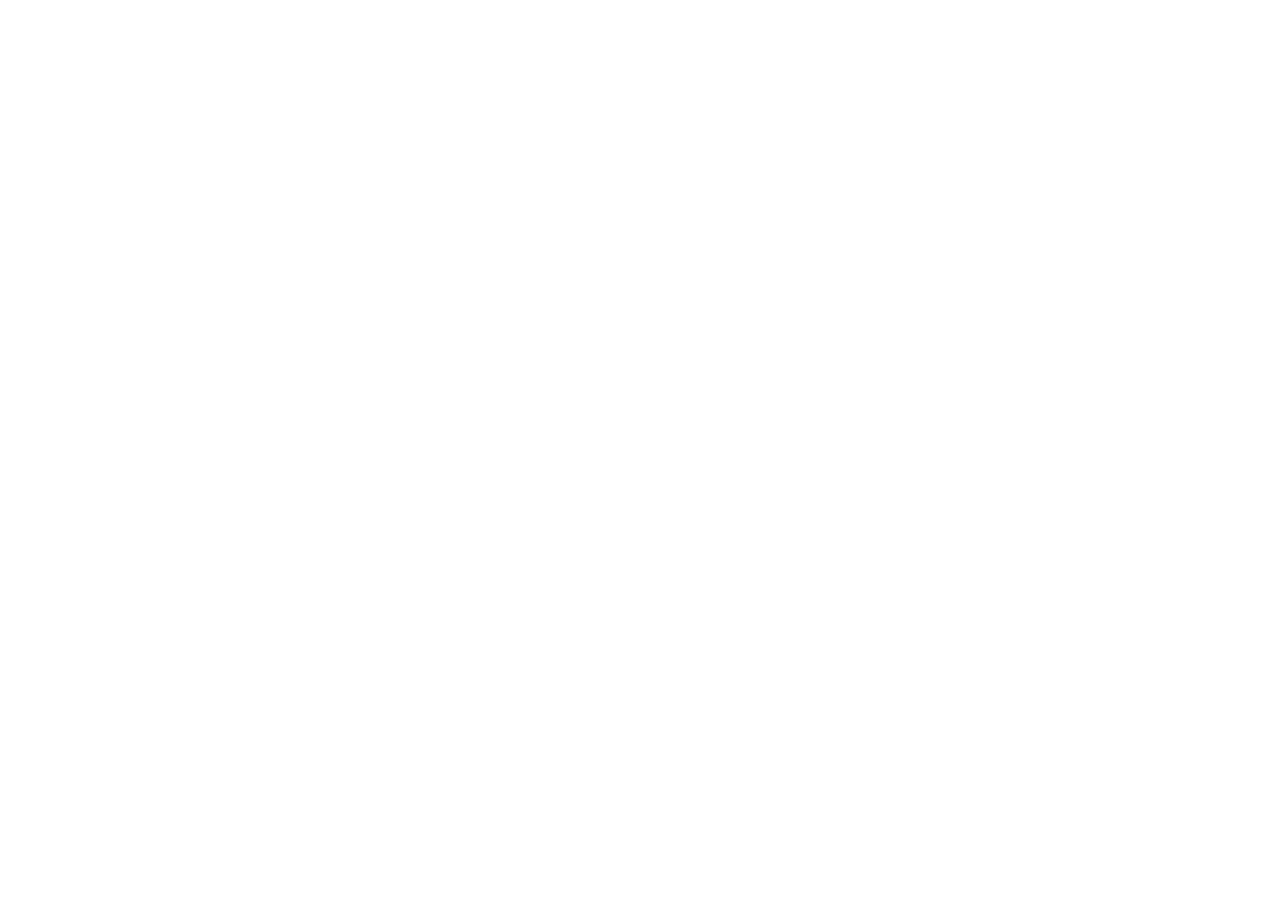
==== index.html @ 04b15d3a "Create index.html" ====
<!DOCTYPE html>
<html lang="en">

<head>
    <meta charset="utf-8">
    <title>Aayush Bhatt</title>
    <meta content="width=device-width, initial-scale=1.0" name="viewport">
    <meta content="Free HTML Templates" name="keywords">
    <meta content="Free HTML Templates" name="description">

    <!-- Favicon -->
    <link href="img/favicon.ico" rel="icon">

    <!-- Google Web Fonts -->
    <link rel="preconnect" href="https://fonts.gstatic.com">
    <link href="https://fonts.googleapis.com/css2?family=Roboto:wght@300;400;500;700;900&display=swap" rel="stylesheet"> 

    <!-- Font Awesome -->
    <link href="https://cdnjs.cloudflare.com/ajax/libs/font-awesome/5.10.0/css/all.min.css" rel="stylesheet">

    <link rel="stylesheet" href="https://cdn.jsdelivr.net/npm/bootstrap@4.6.0/dist/css/bootstrap.min.css" integrity="sha384-B0vP5xmATw1+K9KRQjQERJvTumQW0nPEzvF6L/Z6nronJ3oUOFUFpCjEUQouq2+l" crossorigin="anonymous">
    <!-- Libraries Stylesheet -->
    <link href="lib/owlcarousel/assets/owl.carousel.min.css" rel="stylesheet">
    <link href="lib/lightbox/css/lightbox.min.css" rel="stylesheet">

    <!-- Customized Bootstrap Stylesheet -->
    <link href="css/style.css" rel="stylesheet">
</head>
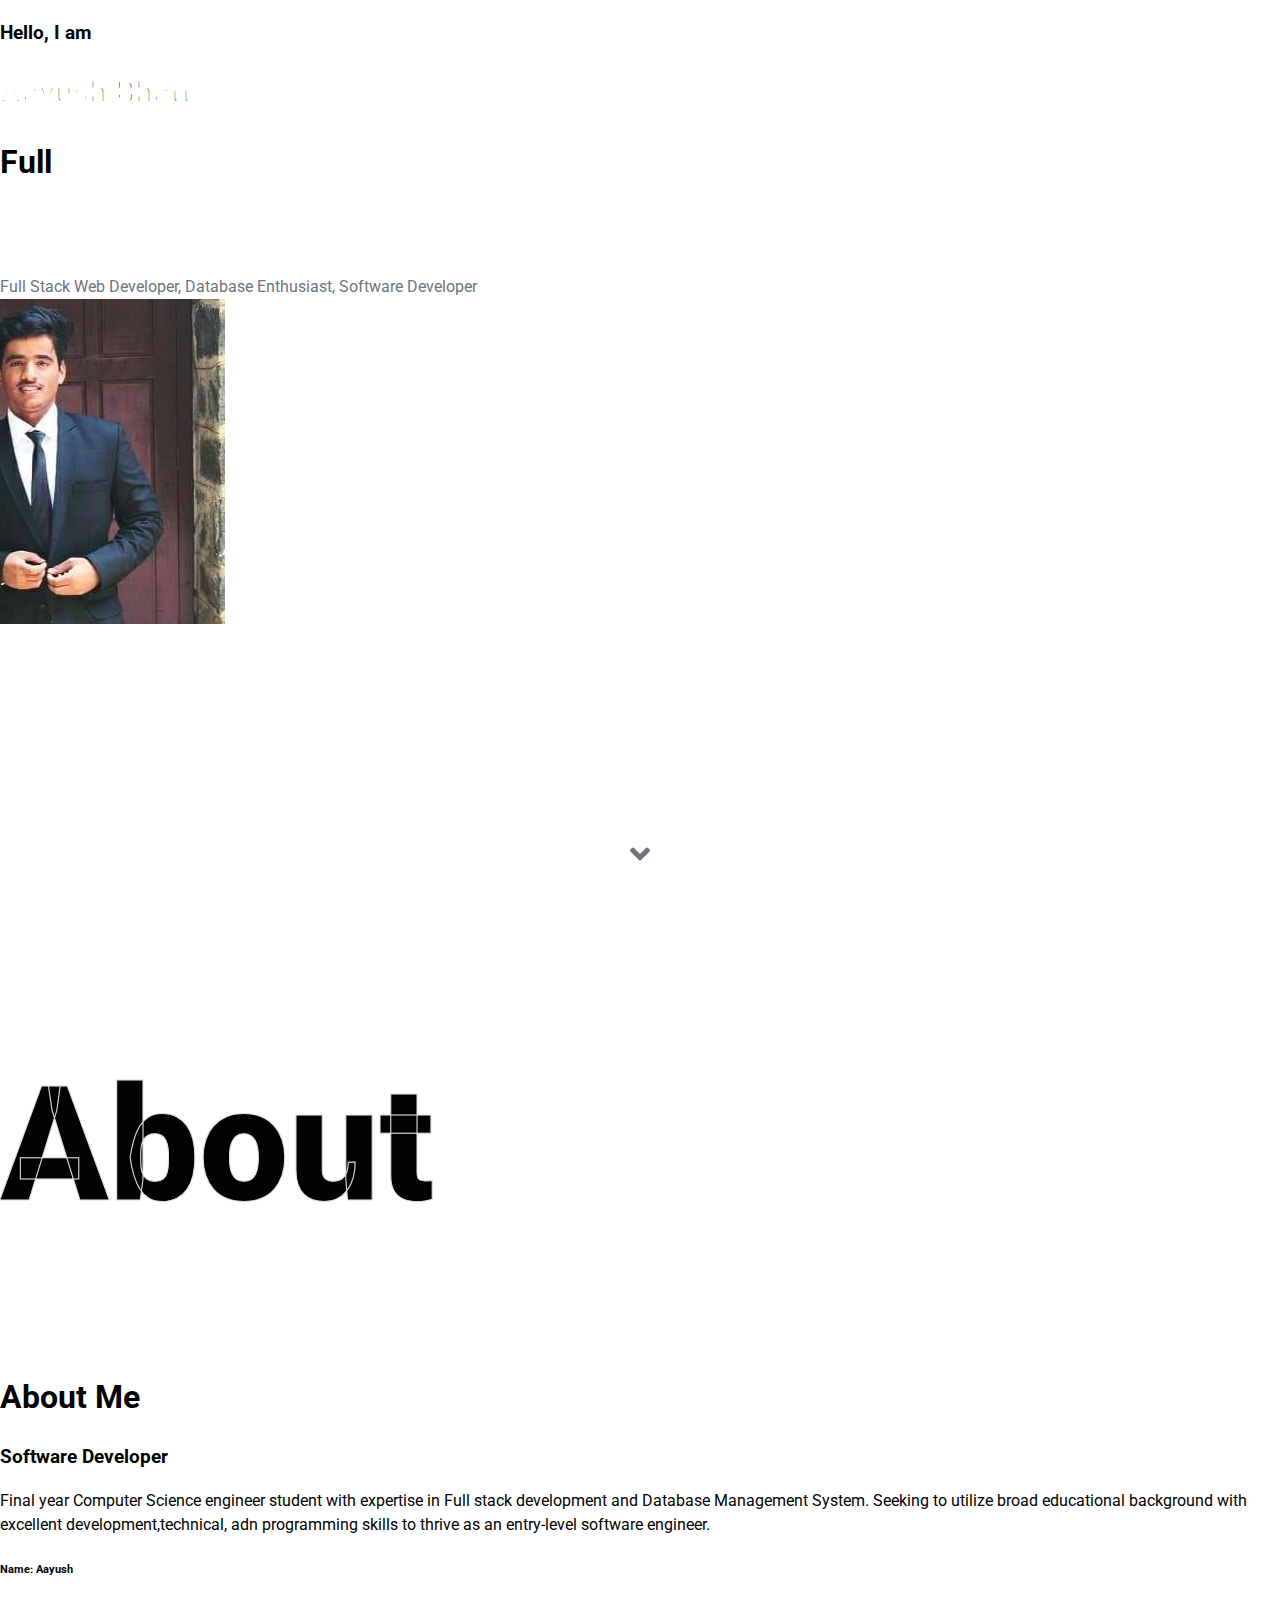
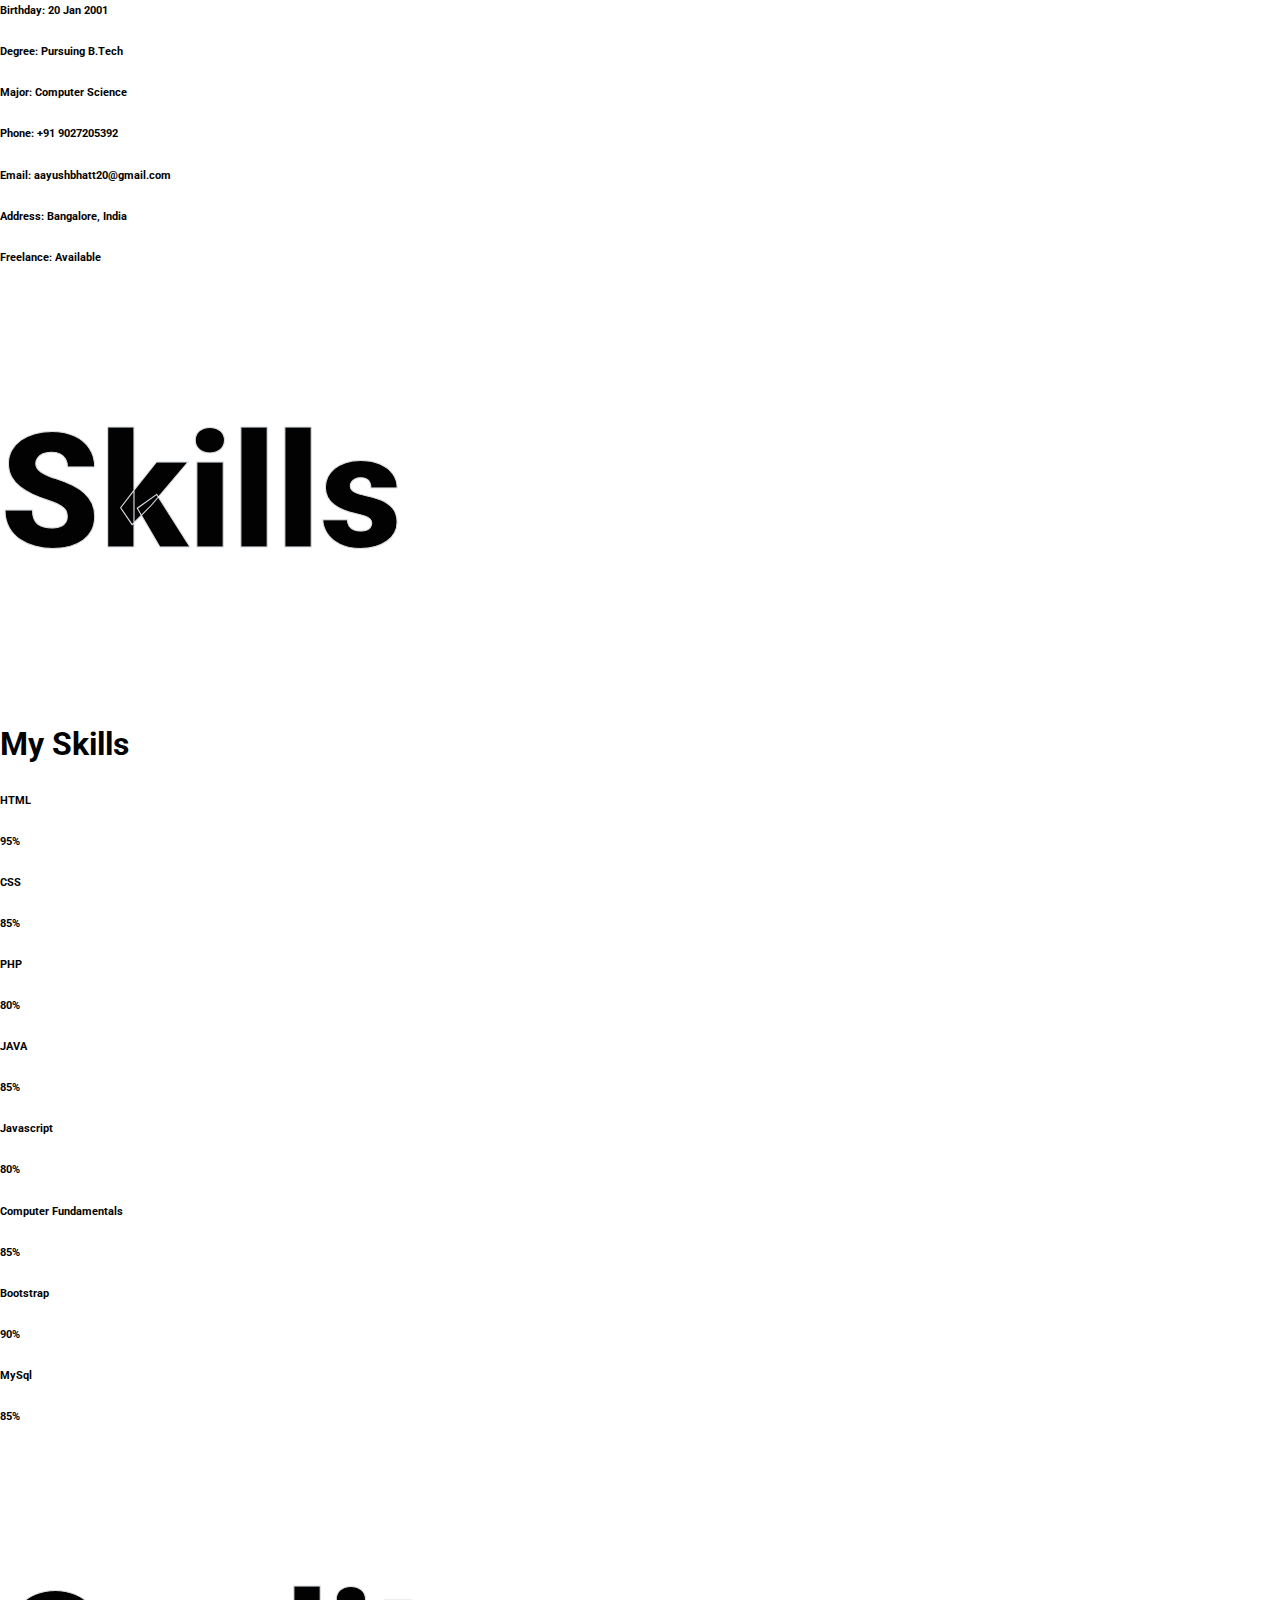
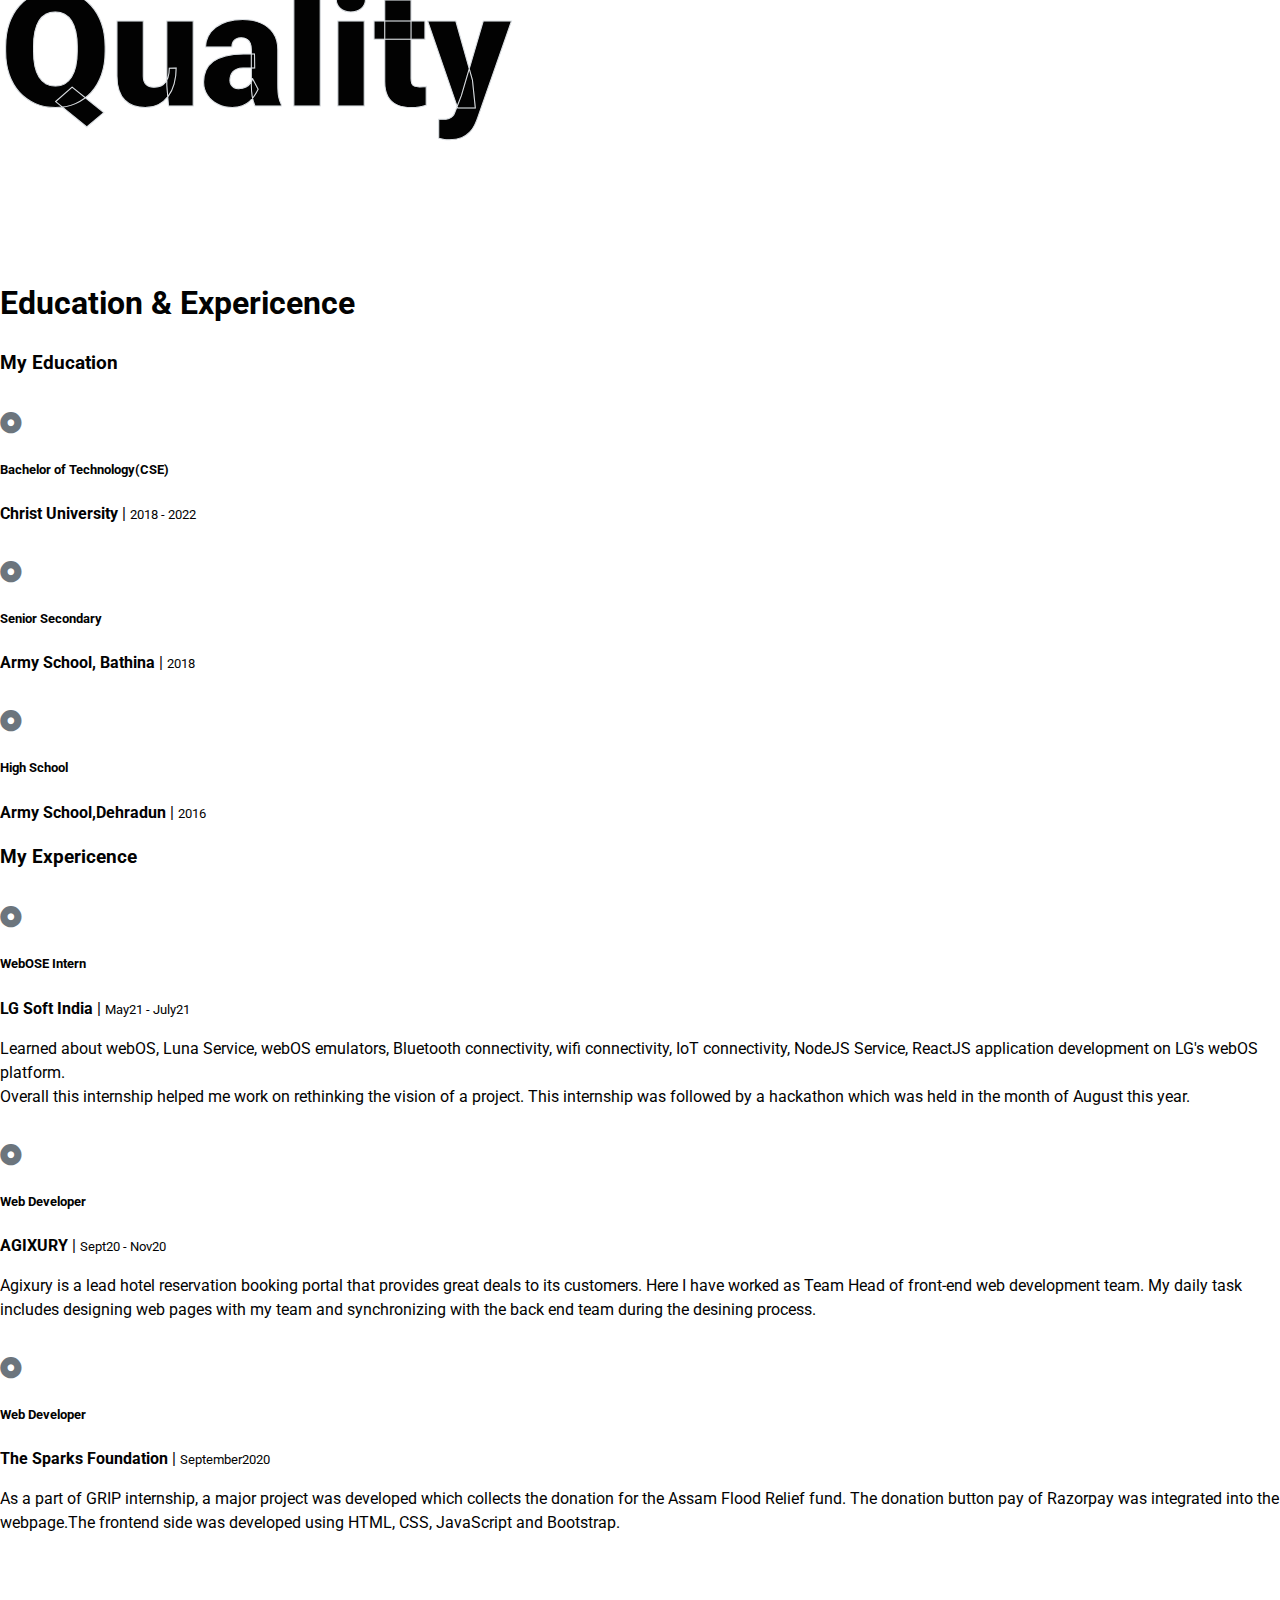
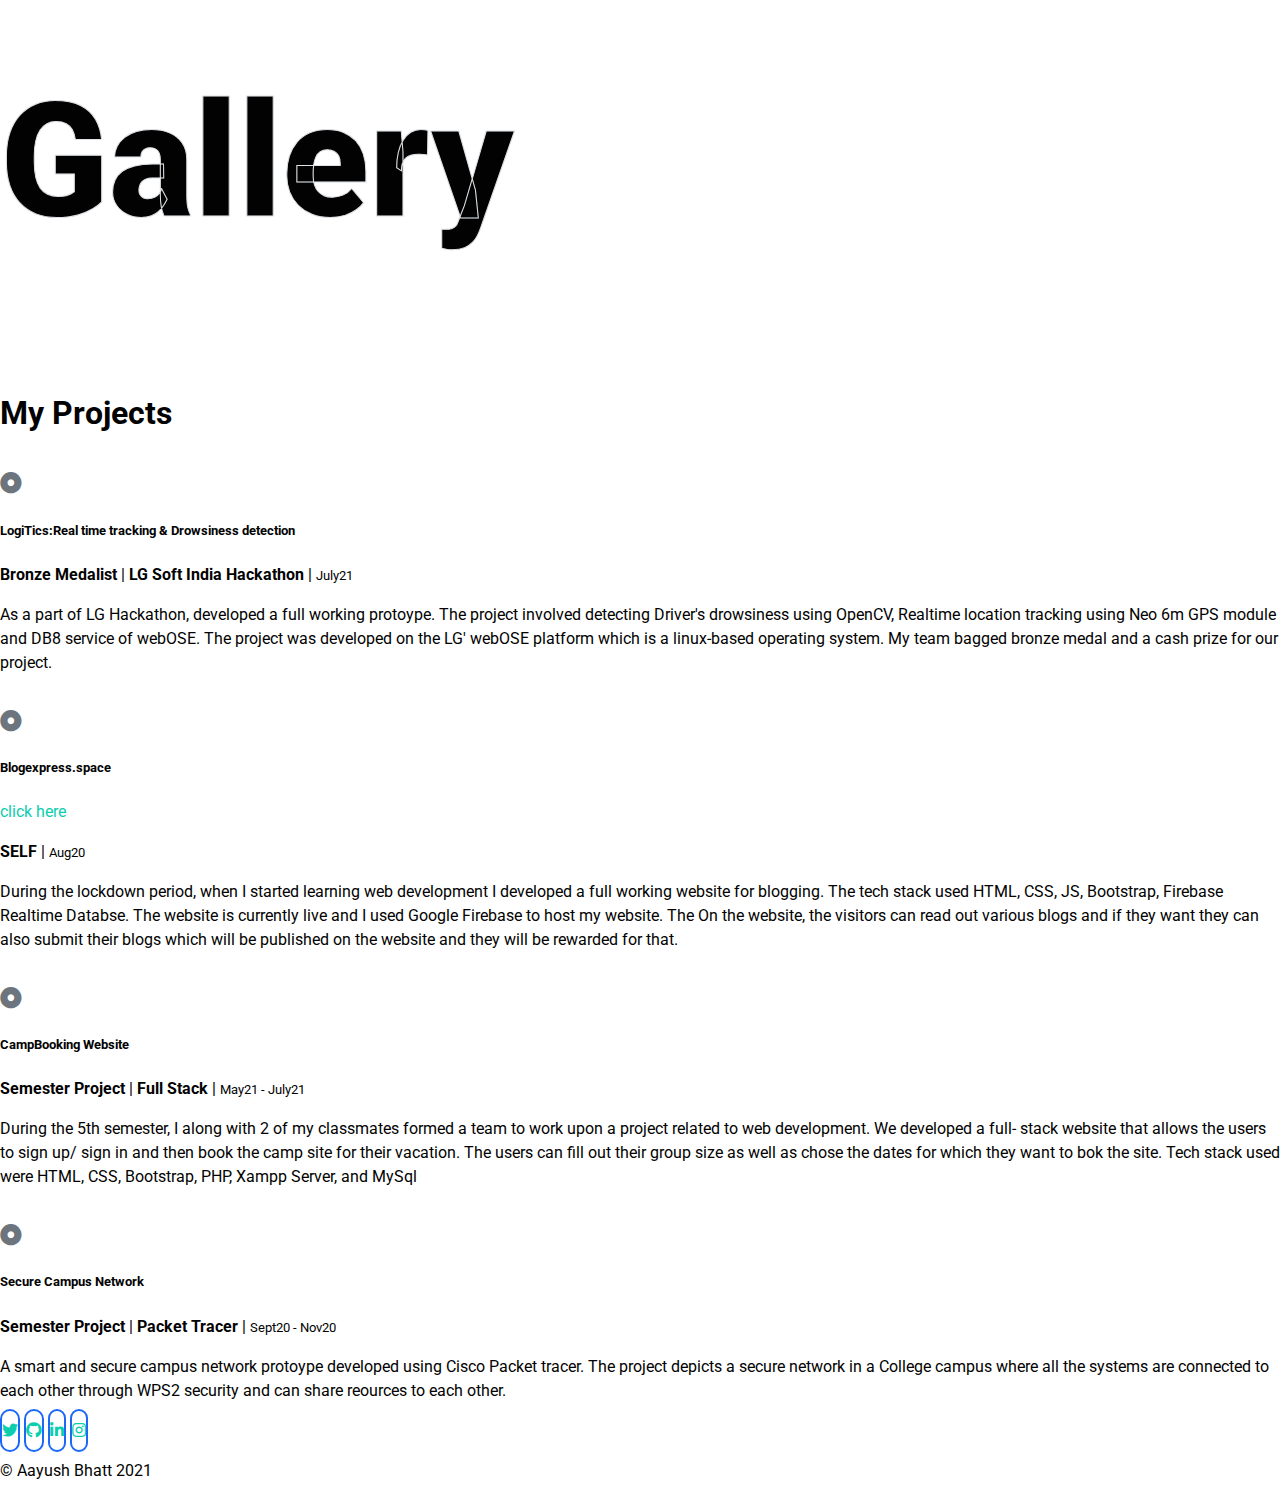
==== commit ce7b78d4: "Update index.html" ====
--- a/index.html
+++ b/index.html
@@ -26,3 +26,336 @@
     <!-- Customized Bootstrap Stylesheet -->
     <link href="css/style.css" rel="stylesheet">
 </head>
+
+<body data-spy="scroll" data-target=".navbar" data-offset="51">
+    <!-- Navbar Start -->
+    <nav class="navbar fixed-top shadow-sm navbar-expand-lg bg-light navbar-light py-3 py-lg-0 px-lg-5">
+        <a href="index.html" class="navbar-brand ml-lg-3">
+            <h1 class="m-0 display-5"><span class="text-primary">Aayush</span>Bhatt</h1>
+        </a>
+        <button type="button" class="navbar-toggler" data-toggle="collapse" data-target="#navbarCollapse">
+            <span class="navbar-toggler-icon"></span>
+        </button>
+        <div class="collapse navbar-collapse px-lg-3" id="navbarCollapse">
+            <div class="navbar-nav m-auto py-0">
+                <a href="#home" class="nav-item nav-link active">Home</a>
+                <a href="#about" class="nav-item nav-link">About</a>
+                <a href="#qualification" class="nav-item nav-link">Quality</a>
+                <a href="#skill" class="nav-item nav-link">Skill</a>
+                <a href="#portfolio" class="nav-item nav-link">Portfolio</a>
+               
+            </div>
+            <a href="mailto:aayushbhatt20@gmail.com" class="btn btn-menu d-none d-lg-block" style="background-color:#457efa; color: #ffffff;">Hire Me</a>
+        </div>
+    </nav>
+    <!-- Navbar End --> 
+
+    <!-- Header Start -->
+    <div class="container-fluid bg-primary d-flex align-items-center mb-5 py-5" id="home" style="min-height: 100vh;">
+        <div class="container">
+            <div class="row align-items-center">
+               
+                <div class="col-lg-7 text-center text-lg-left">
+                    <h3 class="text-white font-weight-normal mb-3">Hello, I am</h3>
+                    <h1 class="display-3 text-uppercase text-primary mb-2" style="-webkit-text-stroke: 4px #ffffff;">Aayush Bhatt</h1>
+                    <h1 class="typed-text-output d-inline font-weight-lighter text-white"></h1>
+                    <div class="typed-text d-none"> Full Stack Web Developer, Database Enthusiast, Software Developer</div>
+                    <div class="d-flex align-items-center justify-content-center justify-content-lg-start pt-5">
+                    </div>
+                </div>
+                <div class="col-lg-6 px-8 pl-lg-0 pb-5 pb-lg-4 about-img">
+                    <img class="img-fluid w-100 rounded-circle shadow-sm" src="img/65692432.jfif" alt="">
+                </div>
+            </div>
+        </div>
+    </div>
+    <!-- Header End -->
+
+
+    <!-- About Start -->
+    <div class="container-fluid py-5" id="about">
+        <div class="container">
+            <div class="position-relative d-flex align-items-center justify-content-center">
+                <h1 class="display-1 text-uppercase text-white" style="-webkit-text-stroke: 1px #dee2e6;">About</h1>
+                <h1 class="position-absolute text-uppercase text-primary">About Me</h1>
+            </div>
+            <div class="row align-items-center">
+                
+                <div class="col-lg-7">
+                    <h3 class="mb-4">Software Developer</h3>
+                    <p>Final year Computer Science engineer student with expertise in Full stack development and Database Management System. 
+                    Seeking to utilize broad educational background with excellent development,technical, adn programming skills to thrive as an entry-level software engineer.</p>
+                    <div class="row mb-3">
+                        <div class="col-sm-6 py-2"><h6>Name: <span class="text-secondary">Aayush</span></h6></div>
+                        <div class="col-sm-6 py-2"><h6>Birthday: <span class="text-secondary">20 Jan 2001</span></h6></div>
+                        <div class="col-sm-6 py-2"><h6>Degree: <span class="text-secondary">Pursuing B.Tech </span></h6></div>
+                        <div class="col-sm-6 py-2"><h6>Major: <span class="text-secondary">Computer Science</span></h6></div>
+                        <div class="col-sm-6 py-2"><h6>Phone: <span class="text-secondary">+91 9027205392</span></h6></div>
+                        <div class="col-sm-6 py-2"><h6>Email: <span class="text-secondary">aayushbhatt20@gmail.com</span></h6></div>
+                        <div class="col-sm-6 py-2"><h6>Address: <span class="text-secondary">Bangalore, India</span></h6></div>
+                        <div class="col-sm-6 py-2"><h6>Freelance: <span class="text-secondary">Available</span></h6></div>
+                    </div>
+                   </div>
+            </div>
+        </div>
+    </div>
+    <!-- About End -->
+
+
+    
+    <!-- Skill Start -->
+    <div class="container-fluid py-5" id="skill">
+        <div class="container">
+            <div class="position-relative d-flex align-items-center justify-content-center">
+                <h1 class="display-1 text-uppercase text-white" style="-webkit-text-stroke: 1px #dee2e6;">Skills</h1>
+                <h1 class="position-absolute text-uppercase text-primary">My Skills</h1>
+            </div>
+            <div class="row align-items-center">
+                <div class="col-md-6">
+                    <div class="skill mb-4">
+                        <div class="d-flex justify-content-between">
+                            <h6 class="font-weight-bold">HTML</h6>
+                            <h6 class="font-weight-bold">95%</h6>
+                        </div>
+                        <div class="progress">
+                            <div class="progress-bar bg-primary" role="progressbar" aria-valuenow="95" aria-valuemin="0" aria-valuemax="100"></div>
+                        </div>
+                    </div>
+                    <div class="skill mb-4">
+                        <div class="d-flex justify-content-between">
+                            <h6 class="font-weight-bold">CSS</h6>
+                            <h6 class="font-weight-bold">85%</h6>
+                        </div>
+                        <div class="progress">
+                            <div class="progress-bar bg-warning" role="progressbar" aria-valuenow="85" aria-valuemin="0" aria-valuemax="100"></div>
+                        </div>
+                    </div>
+                    <div class="skill mb-4">
+                        <div class="d-flex justify-content-between">
+                            <h6 class="font-weight-bold">PHP</h6>
+                            <h6 class="font-weight-bold">80%</h6>
+                        </div>
+                        <div class="progress">
+                            <div class="progress-bar bg-danger" role="progressbar" aria-valuenow="80" aria-valuemin="0" aria-valuemax="100"></div>
+                        </div>
+                    </div>
+                    <div class="skill mb-4">
+                        <div class="d-flex justify-content-between">
+                            <h6 class="font-weight-bold">JAVA</h6>
+                            <h6 class="font-weight-bold">85%</h6>
+                        </div>
+                        <div class="progress">
+                            <div class="progress-bar bg-dark" role="progressbar" aria-valuenow="85" aria-valuemin="0" aria-valuemax="100"></div>
+                        </div>
+                    </div>
+                </div>
+                
+                <div class="col-md-6">
+                    <div class="skill mb-4">
+                        <div class="d-flex justify-content-between">
+                            <h6 class="font-weight-bold">Javascript</h6>
+                            <h6 class="font-weight-bold">80%</h6>
+                        </div>
+                        <div class="progress">
+                            <div class="progress-bar bg-danger" role="progressbar" aria-valuenow="90" aria-valuemin="0" aria-valuemax="100"></div>
+                        </div>
+                    </div>
+                    <div class="skill mb-4">
+                        <div class="d-flex justify-content-between">
+                            <h6 class="font-weight-bold">Computer Fundamentals</h6>
+                            <h6 class="font-weight-bold">85%</h6>
+                        </div>
+                        <div class="progress">
+                            <div class="progress-bar bg-primary" role="progressbar" aria-valuenow="85" aria-valuemin="0" aria-valuemax="100"></div>
+                        </div>
+                    </div>
+                    <div class="skill mb-4">
+                        <div class="d-flex justify-content-between">
+                            <h6 class="font-weight-bold">Bootstrap</h6>
+                            <h6 class="font-weight-bold">90%</h6>
+                        </div>
+                        <div class="progress">
+                            <div class="progress-bar bg-dark" role="progressbar" aria-valuenow="90" aria-valuemin="0" aria-valuemax="100"></div>
+                        </div>
+                    </div>
+                    <div class="skill mb-4">
+                        <div class="d-flex justify-content-between">
+                            <h6 class="font-weight-bold">MySql</h6>
+                            <h6 class="font-weight-bold">85%</h6>
+                        </div>
+                        <div class="progress">
+                            <div class="progress-bar bg-info" role="progressbar" aria-valuenow="85" aria-valuemin="0" aria-valuemax="100"></div>
+                        </div>
+                    </div>
+                    
+                </div>
+            </div>
+        </div>
+    </div>
+    <!-- Skill End -->
+
+
+
+
+    <!-- Qualification Start -->
+    <div class="container-fluid py-5" id="qualification">
+        <div class="container">
+            <div class="position-relative d-flex align-items-center justify-content-center">
+                <h1 class="display-1 text-uppercase text-white" style="-webkit-text-stroke: 1px #dee2e6;">Quality</h1>
+                <h1 class="position-absolute text-uppercase text-primary">Education & Expericence</h1>
+            </div>
+            <div class="row align-items-center">
+                <div class="col-lg-6">
+                    <h3 class="mb-4">My Education</h3>
+                    <div class="border-left border-primary pt-2 pl-4 ml-2">
+                        <div class="position-relative ex-me mb-4">
+                            <i class="far fa-dot-circle text-primary position-absolute" style="top: 2px; left: -35px; font-size: 22px;"></i>
+                            <h5 class="font-weight-bold mb-1">Bachelor of Technology(CSE)</h5>
+                            <p class="mb-2"><strong>Christ University</strong> | <small>2018 - 2022</small></p>
+                                                   </div>
+                        <div class="position-relative ex-me mb-4">
+                            <i class="far fa-dot-circle text-primary position-absolute" style="top: 2px; left: -35px;  font-size: 22px;"></i>
+                            <h5 class="font-weight-bold mb-1">Senior Secondary</h5>
+                            <p class="mb-2"><strong>Army School, Bathina</strong> | <small>2018</small></p>
+                                                    </div>
+                        <div class="position-relative ex-me mb-4">
+                            <i class="far fa-dot-circle text-primary position-absolute" style="top: 2px; left: -35px;  font-size: 22px;"></i>
+                            <h5 class="font-weight-bold mb-1">High School</h5>
+                            <p class="mb-2"><strong>Army School,Dehradun</strong> | <small>2016</small></p>
+                                                </div>
+                    </div>
+                </div>
+                <div class="col-lg-6">
+                    <h3 class="mb-4">My Expericence</h3>
+                    <div class="border-left border-primary pt-2 pl-4 ml-2">
+                        <div class="position-relative ex-me mb-4">
+                            <i class="far fa-dot-circle text-primary position-absolute" style="top: 2px;left: -35px;  font-size: 22px;"></i>
+                            <h5 class="font-weight-bold mb-1">WebOSE Intern</h5>
+                            <p class="mb-2"><strong>LG Soft India</strong> | <small>May21 - July21</small></p>
+                            <p>Learned about webOS, Luna Service, webOS emulators, Bluetooth connectivity, wifi connectivity, IoT connectivity, NodeJS Service, ReactJS
+                                application development on LG's webOS platform. <br>
+                                Overall this internship helped me work on rethinking the vision of a project. This internship was followed by a hackathon which was held in the month
+                                of August this year.</p>
+                        </div>
+                        <div class="position-relative ex-me mb-4">
+                            <i class="far fa-dot-circle text-primary position-absolute" style="top: 2px;left: -35px;  font-size: 22px;"></i>
+                            <h5 class="font-weight-bold mb-1">Web Developer</h5>
+                            <p class="mb-2"><strong>AGIXURY</strong> | <small>Sept20 - Nov20</small></p>
+                            <p>Agixury is a lead hotel reservation booking portal that provides great deals to its customers. Here I have worked as Team Head of front-end web
+                                development team. My daily task includes designing web pages with my team and synchronizing with the back end team during the desining process. </p>
+                        </div>
+                        <div class="position-relative ex-me mb-4">
+                            <i class="far fa-dot-circle text-primary position-absolute" style="top: 2px;left: -35px;  font-size: 22px;"></i>
+                            <h5 class="font-weight-bold mb-1">Web Developer</h5>
+                            <p class="mb-2"><strong>The Sparks Foundation</strong> | <small>September2020</small></p>
+                            <p>As a part of GRIP internship, a major project was developed which collects the donation for the Assam Flood Relief fund. The donation button pay of Razorpay was integrated into
+                                the webpage.The frontend side was developed using HTML, CSS, JavaScript and Bootstrap.</p>
+                        </div>
+                    </div>
+                </div>
+            </div>
+        </div>
+    </div>
+    <!-- Qualification End -->
+  
+    <!-- Portfolio Start -->
+    <div class="container-fluid pt-5 pb-3" id="portfolio">
+        <div class="container">
+            <div class="position-relative d-flex align-items-center justify-content-center">
+                <h1 class="display-1 text-uppercase text-white" style="-webkit-text-stroke: 1px #dee2e6;">Gallery</h1>
+                <h1 class="position-absolute text-uppercase text-primary">My Projects</h1>
+            </div>
+            <div class="row align-items-center">
+                <div class="col-lg-6">
+                    <div class="border-left border-primary pt-2 pl-4 ml-2">
+                        <div class="position-relative ex-me mb-4">
+                            <i class="far fa-dot-circle text-primary position-absolute" style="top: 2px;left: -35px;  font-size: 22px;"></i>
+                            <h5 class="font-weight-bold mb-1">LogiTics:Real time tracking & Drowsiness detection</h5>
+                            <p class="mb-2"><strong>Bronze Medalist </strong>|<strong> LG Soft India Hackathon</strong> | <small>July21</small></p>
+                            <p>As a part of LG Hackathon, developed a full working protoype. The project involved detecting Driver's drowsiness using OpenCV, Realtime location tracking using Neo 6m GPS module and DB8 service of webOSE.
+                                The project was developed on the LG' webOSE platform which is a linux-based operating system. My team bagged bronze medal and a cash prize for our project.
+                            </p>
+                        </div>
+                        <div class="position-relative ex-me mb-4">
+                            <i class="far fa-dot-circle text-primary position-absolute" style="top: 2px;left: -35px;  font-size: 22px;"></i>
+                            <h5 class="font-weight-bold mb-1">Blogexpress.space</h5> <a href="https://blogexpress.space/">click here</a>
+                            <p class="mb-2"><strong>SELF</strong> | <small>Aug20</small></p>
+                            <p>During the lockdown period, when I started learning web development I developed a full working website for blogging. The tech stack used
+                                HTML, CSS, JS, Bootstrap, Firebase Realtime Databse. The website is currently live and I used Google Firebase to host my website. The 
+                                On the website, the visitors can read out various blogs and if they want they can also submit their blogs which will be published on the website and
+                                they will be rewarded for that.</p>
+                        </div>
+                       </div>
+                </div>
+                <div class="col-lg-6">
+                   
+                    <div class="border-left border-primary pt-2 pl-4 ml-2">
+                        <div class="position-relative ex-me mb-4">
+                            <i class="far fa-dot-circle text-primary position-absolute" style="top: 2px;left: -35px;  font-size: 22px;"></i>
+                            <h5 class="font-weight-bold mb-1">CampBooking Website</h5>
+                            <p class="mb-2"> <strong>Semester Project </strong>|<strong> Full Stack</strong> | <small>May21 - July21</small></p>
+                            <p>During the 5th semester, I along with 2 of my classmates formed a team to work upon a project related to web development. We developed a full-
+                                stack website that allows the users to sign up/ sign in and then book the camp site for their vacation. The users can fill out their group size as well as
+                                chose the dates for which they want to bok the site. Tech stack used were HTML, CSS, Bootstrap, PHP, Xampp Server, and MySql</p>
+                        </div>
+                        <div class="position-relative ex-me mb-4">
+                            <i class="far fa-dot-circle text-primary position-absolute" style="top: 2px;left: -35px;  font-size: 22px;"></i>
+                            <h5 class="font-weight-bold mb-1">Secure Campus Network</h5>
+                            <p class="mb-2"><strong>Semester Project </strong>| <strong>Packet Tracer</strong> | <small>Sept20 - Nov20</small></p>
+                            <p>A smart and secure campus network protoype developed using Cisco Packet tracer.
+                             The project depicts a secure network in a College campus where all the systems are connected to each other through WPS2 security and can share reources to each other. </p>
+                        </div>
+                      </div>
+                </div>
+            </div>
+        </div>
+         </div>
+    </div>
+    <!-- Portfolio End -->
+
+
+   
+
+
+    <!-- Footer Start -->
+    <div class="container-fluid bg-primary text-white mt-5 py-1 px-sm-1 px-md-5">
+        <div class="container text-center py-5">
+            <div class="d-flex justify-content-center mb-4">
+                <a class="btn btn-light btn-social mr-2" href="https://twitter.com/aa_yush20"><i class="fab fa-twitter"></i></a>
+                <a class="btn btn-light btn-social mr-2" href="https://github.com/Aayush-Bhatt"><i class="fab fa-github"></i></a>
+                <a class="btn btn-light btn-social mr-2" href="https://www.linkedin.com/in/aayush-bhatt20/"><i class="fab fa-linkedin-in"></i></a>
+                <a class="btn btn-light btn-social" href="https://instagram.com/aa_yush20"><i class="fab fa-instagram"></i></a>
+            </div>
+            <p>© Aayush Bhatt 2021</p>
+        </div>
+  
+    </div>
+    <!-- Footer End -->
+
+    <!-- Scroll to Bottom -->
+    <i class="fa fa-2x fa-angle-down text-white scroll-to-bottom"></i>
+
+    <!-- Back to Top -->
+    <a href="#" class="btn btn-outline-dark px-0 back-to-top"><i class="fa fa-angle-double-up"></i></a>
+
+
+    <!-- JavaScript Libraries -->
+    <!-- JavaScript Libraries -->
+    <script src="https://code.jquery.com/jquery-3.4.1.min.js"></script>
+    <script src="https://stackpath.bootstrapcdn.com/bootstrap/4.4.1/js/bootstrap.bundle.min.js"></script>
+    <script src="lib/typed/typed.min.js"></script>
+    <script src="lib/easing/easing.min.js"></script>
+    <script src="lib/waypoints/waypoints.min.js"></script>
+    <script src="lib/owlcarousel/owl.carousel.min.js"></script>
+    <script src="lib/isotope/isotope.pkgd.min.js"></script>
+    <script src="lib/lightbox/js/lightbox.min.js"></script>
+
+    <!-- Contact Javascript File -->
+    <script src="mail/jqBootstrapValidation.min.js"></script>
+    <script src="mail/contact.js"></script>
+
+    <!-- Template Javascript -->
+    <script src="js/main.js"></script>
+</body>
+
+</html>
--- a/css/style.css
+++ b/css/style.css
@@ -0,0 +1,281 @@
+
+
+*,
+*::before,
+*::after {
+  box-sizing: border-box;
+}
+
+html {
+  font-family: sans-serif;
+  line-height: 1.15;
+  -webkit-text-size-adjust: 100%;
+  -webkit-tap-highlight-color: rgba(0, 0, 0, 0);
+}
+
+ 
+
+body {
+  margin: 0;
+  font-family: "Roboto", sans-serif;
+  font-size: 1rem;
+  font-weight: 400;
+  line-height: 1.5;
+  color: #6c757d;
+  text-align: left;
+  background-color: #ffffff;
+}
+ 
+a {
+  color: #0BCEAF;
+  text-decoration: none;
+  background-color: transparent;
+}
+
+a:hover {
+  color: #078571;
+  text-decoration: underline;
+}
+ 
+h1,h2,h3,h4,h5,h6,p{
+  color: #020202 !important;
+} 
+
+ 
+
+/********** Template CSS ************/
+
+
+.text-stroke-header {
+  -webkit-text-stroke: 3px #ffffff;
+  color: transparent;
+}
+
+.btn {
+  padding: 10px 25px;
+  border-radius: 100px;
+}
+
+.btn-social {
+  width: 45px;
+  height: 45px;
+  padding-left: 0;
+  padding-right: 0;
+  text-align: center;
+  border-radius: 45px;
+}
+
+.form-control {
+  border-radius: 25px;
+}
+
+
+
+
+/* ================ Navigation Menu ====================*/
+
+
+.navbar-light {
+  display: none;
+}
+
+.navbar-light .navbar-nav .nav-link {
+  padding: 25px 10px;
+  color: #343a40;
+  font-weight: 500;
+  outline: none;
+}
+
+.navbar-light .navbar-nav .nav-link:hover,
+.navbar-light .navbar-nav .nav-link.active {
+  color: #0BCEAF;
+}
+
+@media (max-width: 991.98px) {
+  .navbar-light .navbar-nav .nav-link {
+    padding: 10px 0;
+  }
+}
+
+
+/*===================== Hero section ======================*/
+
+.about-img{
+ margin-left: -100px;
+ right: -60px;
+}
+
+.display-1{
+  font-size: 160px;
+  font-weight: 1000;
+  
+}
+ 
+.position-absolute{
+  font-weight: 700;
+  
+}
+
+.typed-cursor {
+  font-size: 45px;
+  color: #ffffff;
+}
+
+.blue{
+  background-color: #1c5ce6;
+  color: #ffffff;
+}
+.btn{
+  border: 2px solid rgb(29, 105, 247);
+} 
+.btn-white{
+  background-color: #ffffff;
+  border:2px solid #ffffff;
+}
+.btn-blue{
+  border: 2.4px solid #ffffff;
+  color: #ffffff;
+}
+@media (max-width: 700px) {
+  .about-img{
+    margin-left: 20px;
+    right: 0px;
+    top: 30px;
+   }
+}
+/*===================== Progress Bar ====================*/
+
+.progress {
+  border-radius: 10px;
+}
+
+.progress .progress-bar {
+  width: 0px;
+  border-radius: 10px;
+  transition: 2s;
+}
+
+
+/* =================== Queality ======================*/
+.ex-me{
+  margin-top: 35px;
+}
+
+
+/* =================== Service Section ==================*/
+.service-h4{
+  padding-bottom: 30px;
+}
+
+.service-icon {
+  width: 60px;
+  height: 60px;
+  display: flex;
+  align-items: center;
+  justify-content: center;
+  border-radius: 60px;
+}
+
+.service-box{
+  box-shadow: 0px 1px 7px rgba(0, 0, 0, 0.1);  
+  margin-left: 20px;
+  padding: 15px;
+  padding-left: 30px;
+  padding-right: 30px;
+}
+.service-box:hover{
+  box-shadow: 0px 1px 13px rgba(27, 27, 27, 0.705); 
+ 
+}
+/* =================== Portfolio section ==================*/
+
+
+.portfolio-item .portfolio-btn {
+  position: absolute;
+  width: 0;
+  height: 0;
+  top: 50%;
+  left: 50%;
+  border-radius: 4px;
+  opacity: 0;
+  transition: .5s;
+}
+
+.portfolio-item:hover .portfolio-btn {
+  opacity: 1;
+  width: calc(100% - 60px);
+  height: calc(100% - 60px);
+  top: 30px;
+  left: 30px;
+}
+
+/* ====================== Testimonial ================*/
+.testimonial-carousel .text-center{
+  background-color: #eaecf0d0;
+  border-radius: 20px;
+  margin: 20px;
+
+}
+.testimonial-carousel .text-center h4{
+
+}
+
+.testimonial-carousel .owl-dots {
+  margin-top: 25px;
+  text-align: center;
+}
+
+.testimonial-carousel .owl-dot {
+  display: inline-block;
+  margin: 0 5px;
+  width: 12px;
+  height: 12px;
+  border-radius: 10px;
+  background: #dddddd;
+}
+
+.testimonial-carousel .owl-dot.active {
+  background: #0BCEAF;
+}
+
+
+
+/* ========================== Contact Us ========================*/
+
+.contact-form .help-block ul {
+  margin: 0;
+  padding: 0;
+  list-style-type: none;
+}
+
+
+/*====================== Back to buttom ==================*/
+
+.scroll-to-bottom {
+  position: fixed;
+  width: 20px;
+  left: calc(50% - 10px);
+  bottom: 30px;
+  z-index: 11;
+  animation: action 1s infinite alternate;
+}
+
+.back-to-top {
+  position: fixed;
+  display: none;
+  width: 30px;
+  text-align: center;
+  right: 30px;
+  bottom: 30px;
+  z-index: 11;
+  animation: action 1s infinite alternate;
+}
+
+@keyframes action {
+  0% {
+    transform: translateY(0);
+  }
+  100% {
+    transform: translateY(-15px);
+  }
+}
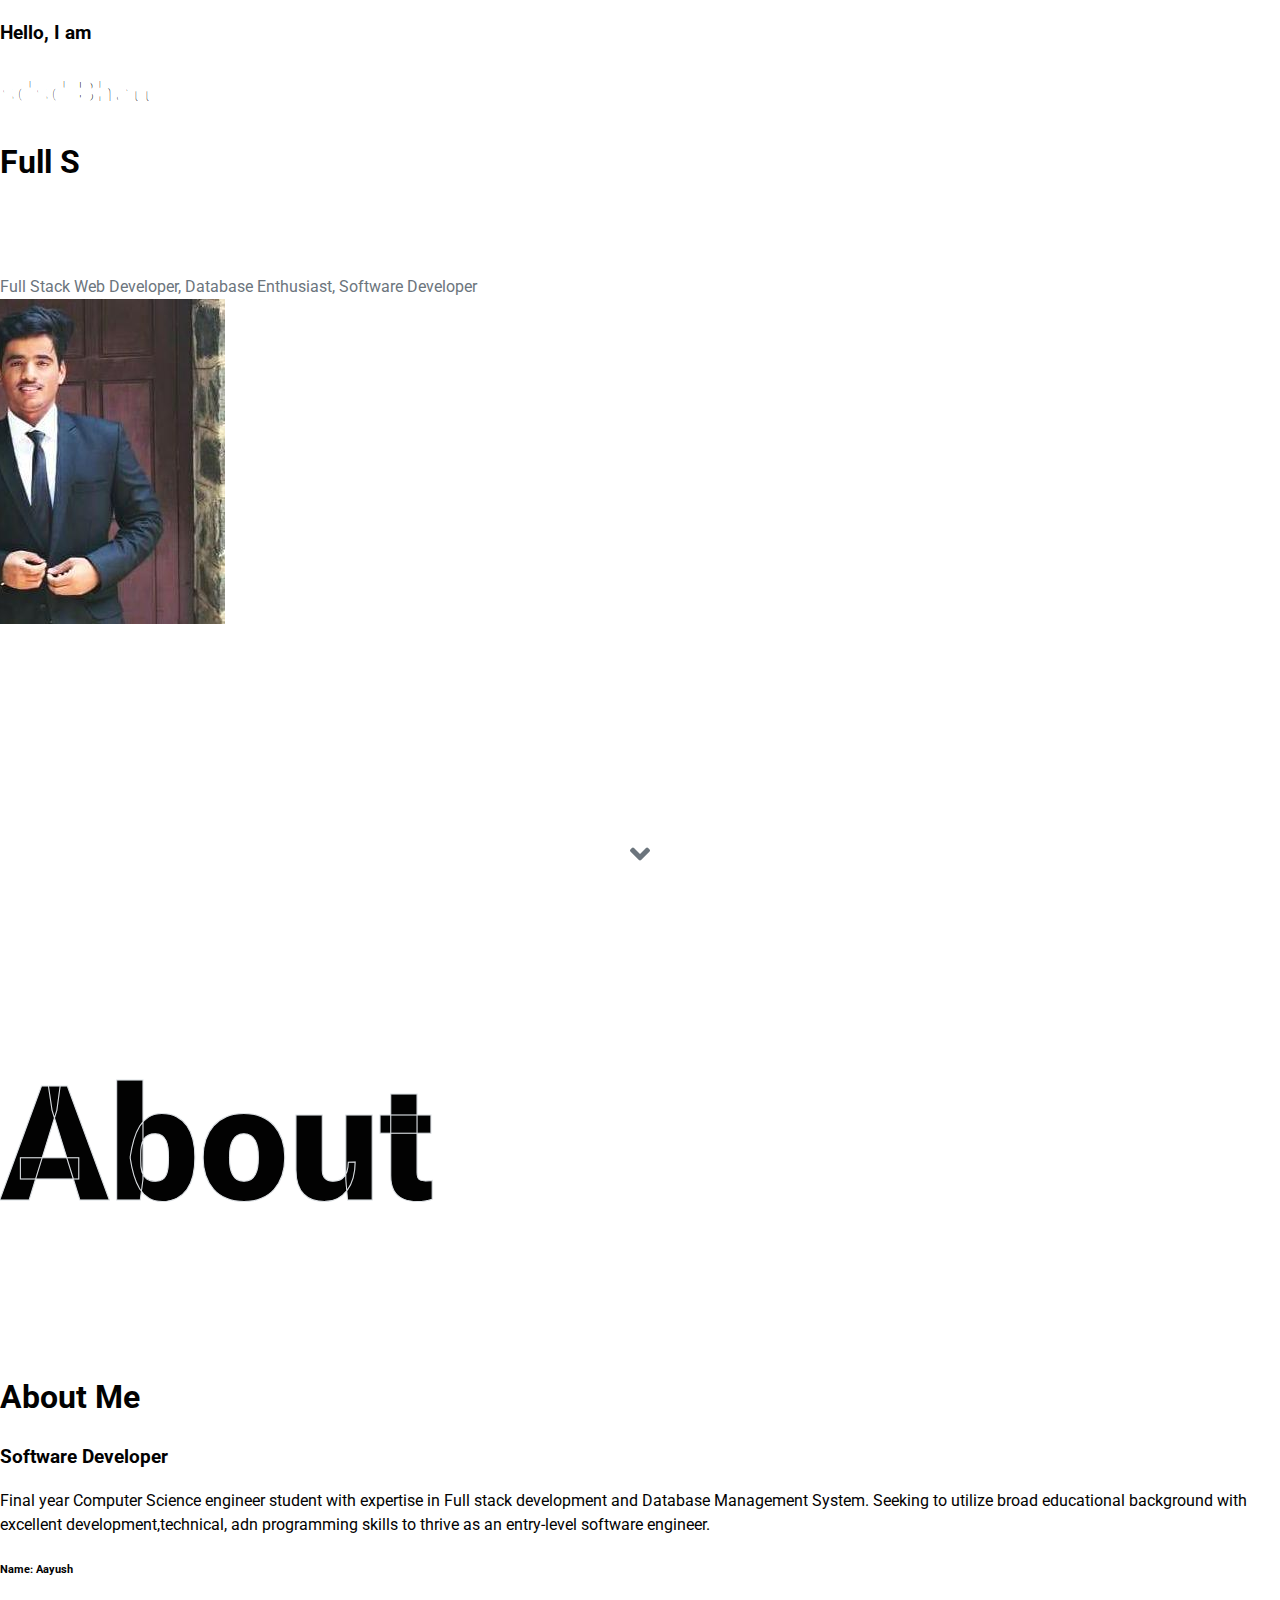
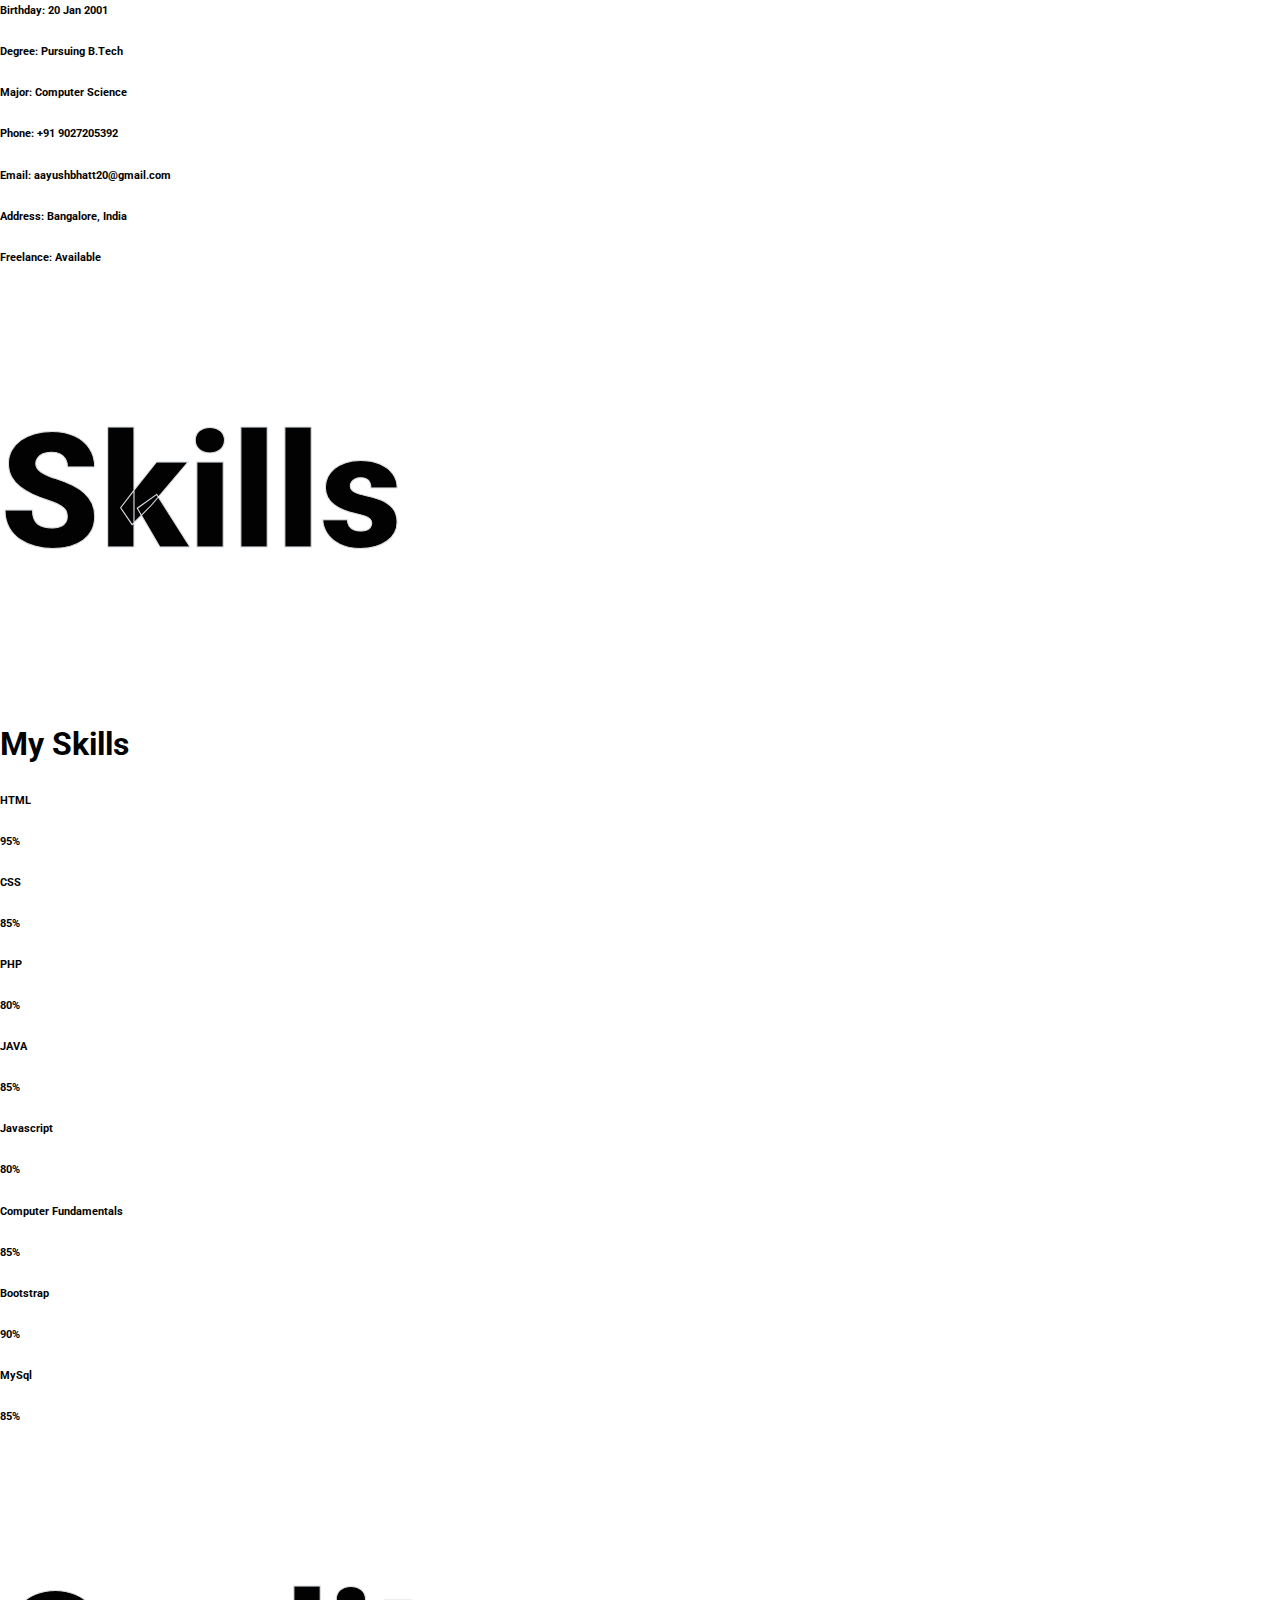
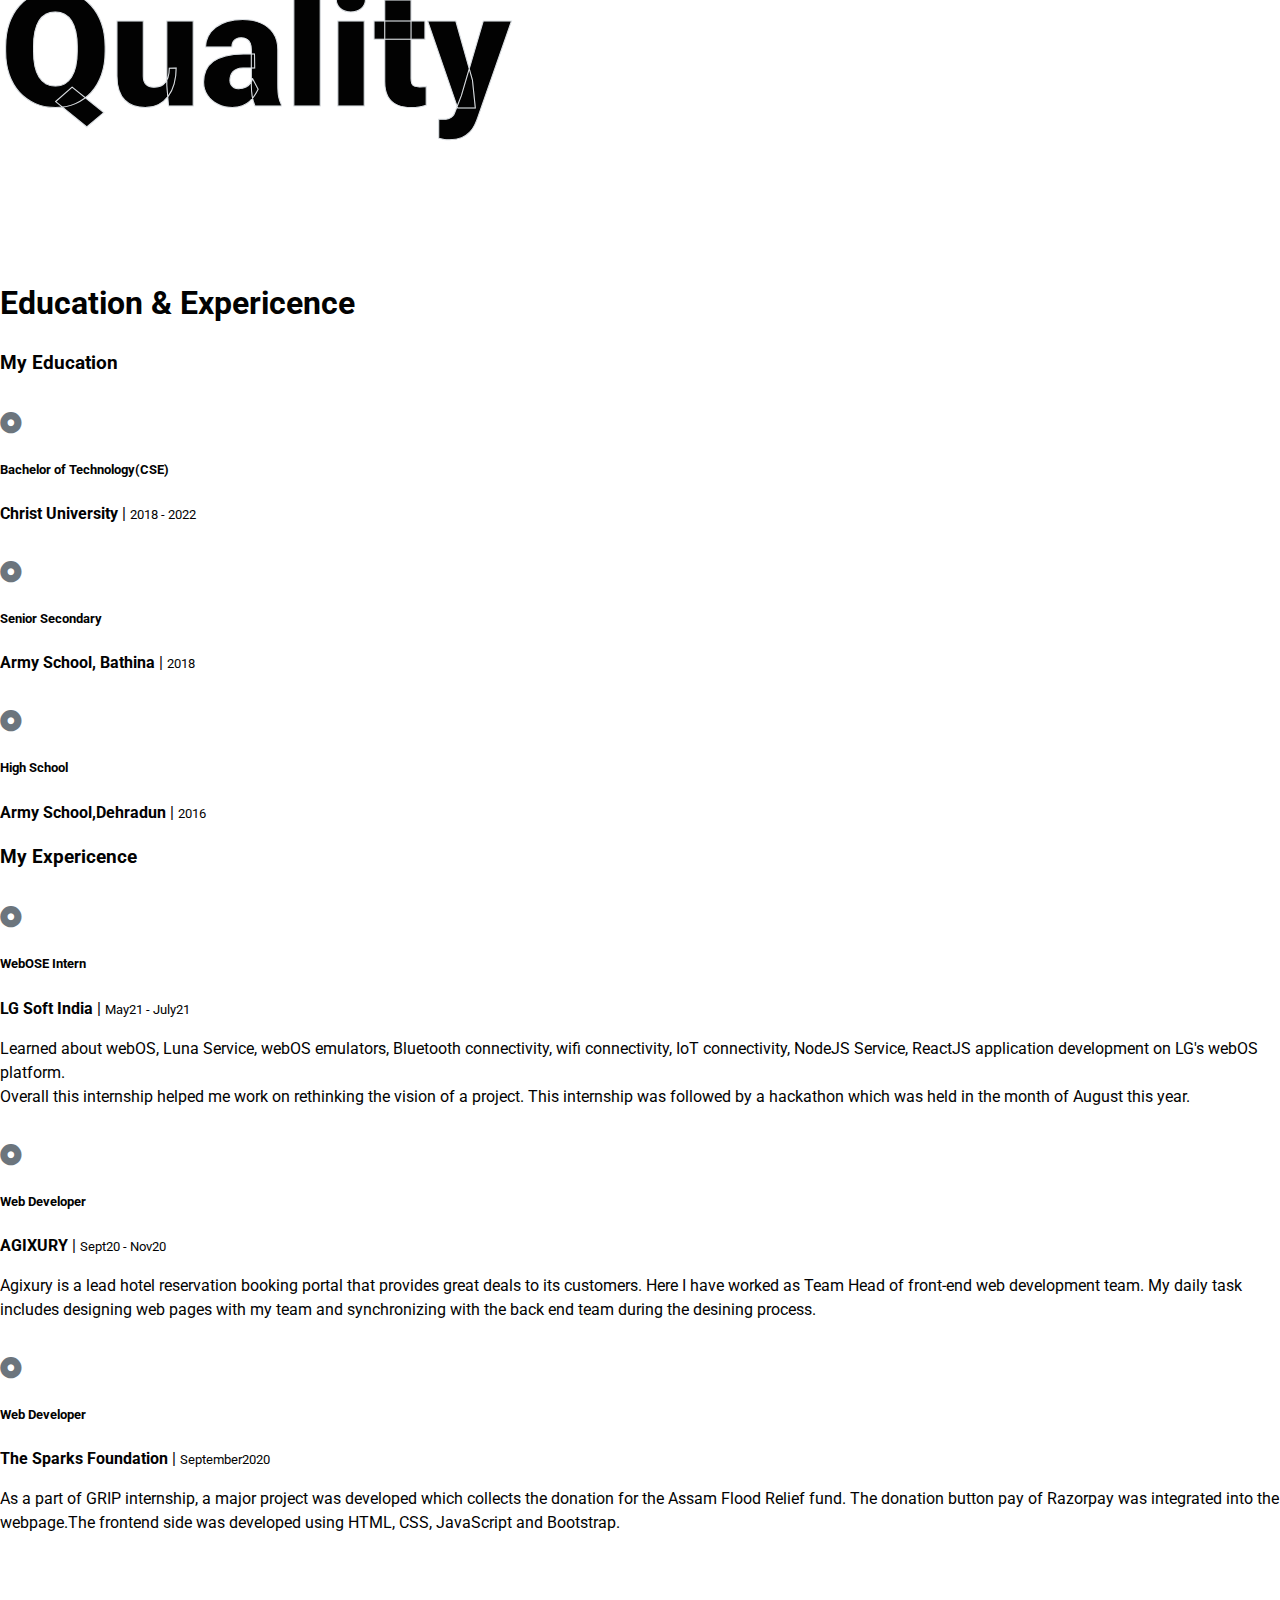
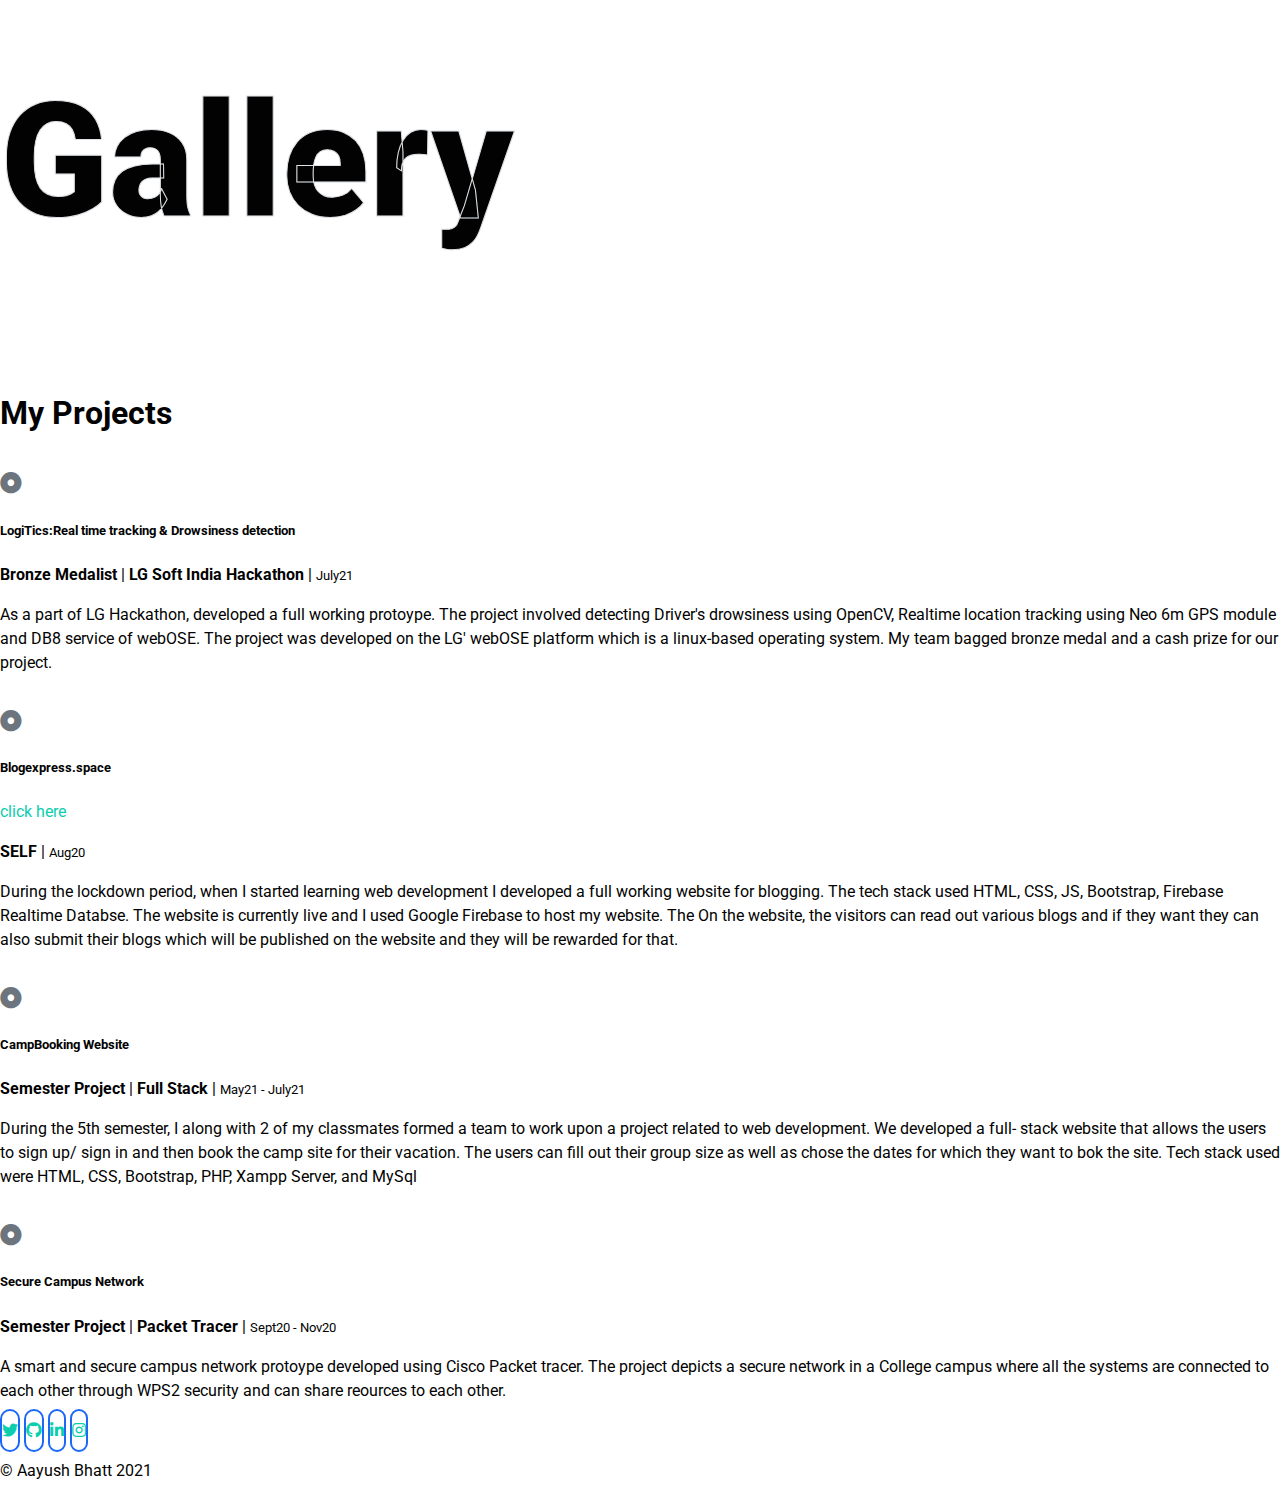
==== commit e7bd4afd: "Update index.html" ====
--- a/index.html
+++ b/index.html
@@ -31,7 +31,7 @@
     <!-- Navbar Start -->
     <nav class="navbar fixed-top shadow-sm navbar-expand-lg bg-light navbar-light py-3 py-lg-0 px-lg-5">
         <a href="index.html" class="navbar-brand ml-lg-3">
-            <h1 class="m-0 display-5"><span class="text-primary">Aayush</span>Bhatt</h1>
+            <h1 class="m-0 display-5"><span class="text-primary">asa</span>Bhatt</h1>
         </a>
         <button type="button" class="navbar-toggler" data-toggle="collapse" data-target="#navbarCollapse">
             <span class="navbar-toggler-icon"></span>
@@ -57,7 +57,7 @@
                
                 <div class="col-lg-7 text-center text-lg-left">
                     <h3 class="text-white font-weight-normal mb-3">Hello, I am</h3>
-                    <h1 class="display-3 text-uppercase text-primary mb-2" style="-webkit-text-stroke: 4px #ffffff;">Aayush Bhatt</h1>
+                    <h1 class="display-3 text-uppercase text-primary mb-2" style="-webkit-text-stroke: 4px #ffffff;">sdsd Bhatt</h1>
                     <h1 class="typed-text-output d-inline font-weight-lighter text-white"></h1>
                     <div class="typed-text d-none"> Full Stack Web Developer, Database Enthusiast, Software Developer</div>
                     <div class="d-flex align-items-center justify-content-center justify-content-lg-start pt-5">
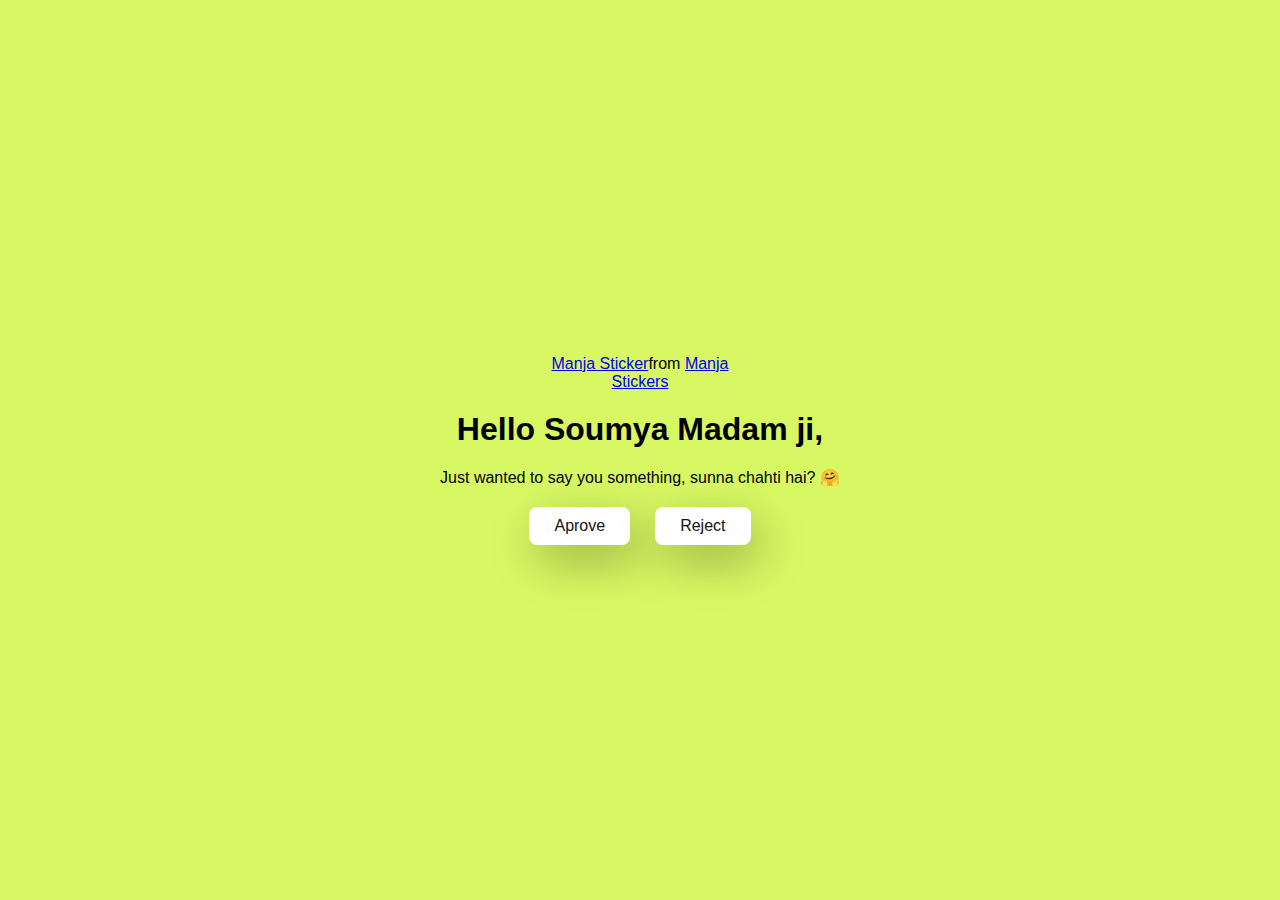
==== commit 13a4a8c7: "Add files via upload" ====
--- a/index.html
+++ b/index.html
@@ -1,361 +1,37 @@
-  <!DOCTYPE html>
-<html lang="en">
-
-<head>
-    <meta charset="utf-8">
-    <title>Aayush Bhatt</title>
-    <meta content="width=device-width, initial-scale=1.0" name="viewport">
-    <meta content="Free HTML Templates" name="keywords">
-    <meta content="Free HTML Templates" name="description">
-
-    <!-- Favicon -->
-    <link href="img/favicon.ico" rel="icon">
-
-    <!-- Google Web Fonts -->
-    <link rel="preconnect" href="https://fonts.gstatic.com">
-    <link href="https://fonts.googleapis.com/css2?family=Roboto:wght@300;400;500;700;900&display=swap" rel="stylesheet"> 
-
-    <!-- Font Awesome -->
-    <link href="https://cdnjs.cloudflare.com/ajax/libs/font-awesome/5.10.0/css/all.min.css" rel="stylesheet">
-
-    <link rel="stylesheet" href="https://cdn.jsdelivr.net/npm/bootstrap@4.6.0/dist/css/bootstrap.min.css" integrity="sha384-B0vP5xmATw1+K9KRQjQERJvTumQW0nPEzvF6L/Z6nronJ3oUOFUFpCjEUQouq2+l" crossorigin="anonymous">
-    <!-- Libraries Stylesheet -->
-    <link href="lib/owlcarousel/assets/owl.carousel.min.css" rel="stylesheet">
-    <link href="lib/lightbox/css/lightbox.min.css" rel="stylesheet">
-
-    <!-- Customized Bootstrap Stylesheet -->
-    <link href="css/style.css" rel="stylesheet">
-</head>
-
-<body data-spy="scroll" data-target=".navbar" data-offset="51">
-    <!-- Navbar Start -->
-    <nav class="navbar fixed-top shadow-sm navbar-expand-lg bg-light navbar-light py-3 py-lg-0 px-lg-5">
-        <a href="index.html" class="navbar-brand ml-lg-3">
-            <h1 class="m-0 display-5"><span class="text-primary">asa</span>Bhatt</h1>
-        </a>
-        <button type="button" class="navbar-toggler" data-toggle="collapse" data-target="#navbarCollapse">
-            <span class="navbar-toggler-icon"></span>
-        </button>
-        <div class="collapse navbar-collapse px-lg-3" id="navbarCollapse">
-            <div class="navbar-nav m-auto py-0">
-                <a href="#home" class="nav-item nav-link active">Home</a>
-                <a href="#about" class="nav-item nav-link">About</a>
-                <a href="#qualification" class="nav-item nav-link">Quality</a>
-                <a href="#skill" class="nav-item nav-link">Skill</a>
-                <a href="#portfolio" class="nav-item nav-link">Portfolio</a>
-               
-            </div>
-            <a href="mailto:aayushbhatt20@gmail.com" class="btn btn-menu d-none d-lg-block" style="background-color:#457efa; color: #ffffff;">Hire Me</a>
-        </div>
-    </nav>
-    <!-- Navbar End --> 
-
-    <!-- Header Start -->
-    <div class="container-fluid bg-primary d-flex align-items-center mb-5 py-5" id="home" style="min-height: 100vh;">
-        <div class="container">
-            <div class="row align-items-center">
-               
-                <div class="col-lg-7 text-center text-lg-left">
-                    <h3 class="text-white font-weight-normal mb-3">Hello, I am</h3>
-                    <h1 class="display-3 text-uppercase text-primary mb-2" style="-webkit-text-stroke: 4px #ffffff;">sdsd Bhatt</h1>
-                    <h1 class="typed-text-output d-inline font-weight-lighter text-white"></h1>
-                    <div class="typed-text d-none"> Full Stack Web Developer, Database Enthusiast, Software Developer</div>
-                    <div class="d-flex align-items-center justify-content-center justify-content-lg-start pt-5">
-                    </div>
-                </div>
-                <div class="col-lg-6 px-8 pl-lg-0 pb-5 pb-lg-4 about-img">
-                    <img class="img-fluid w-100 rounded-circle shadow-sm" src="img/65692432.jfif" alt="">
-                </div>
-            </div>
-        </div>
-    </div>
-    <!-- Header End -->
-
-
-    <!-- About Start -->
-    <div class="container-fluid py-5" id="about">
-        <div class="container">
-            <div class="position-relative d-flex align-items-center justify-content-center">
-                <h1 class="display-1 text-uppercase text-white" style="-webkit-text-stroke: 1px #dee2e6;">About</h1>
-                <h1 class="position-absolute text-uppercase text-primary">About Me</h1>
-            </div>
-            <div class="row align-items-center">
-                
-                <div class="col-lg-7">
-                    <h3 class="mb-4">Software Developer</h3>
-                    <p>Final year Computer Science engineer student with expertise in Full stack development and Database Management System. 
-                    Seeking to utilize broad educational background with excellent development,technical, adn programming skills to thrive as an entry-level software engineer.</p>
-                    <div class="row mb-3">
-                        <div class="col-sm-6 py-2"><h6>Name: <span class="text-secondary">Aayush</span></h6></div>
-                        <div class="col-sm-6 py-2"><h6>Birthday: <span class="text-secondary">20 Jan 2001</span></h6></div>
-                        <div class="col-sm-6 py-2"><h6>Degree: <span class="text-secondary">Pursuing B.Tech </span></h6></div>
-                        <div class="col-sm-6 py-2"><h6>Major: <span class="text-secondary">Computer Science</span></h6></div>
-                        <div class="col-sm-6 py-2"><h6>Phone: <span class="text-secondary">+91 9027205392</span></h6></div>
-                        <div class="col-sm-6 py-2"><h6>Email: <span class="text-secondary">aayushbhatt20@gmail.com</span></h6></div>
-                        <div class="col-sm-6 py-2"><h6>Address: <span class="text-secondary">Bangalore, India</span></h6></div>
-                        <div class="col-sm-6 py-2"><h6>Freelance: <span class="text-secondary">Available</span></h6></div>
-                    </div>
-                   </div>
-            </div>
-        </div>
-    </div>
-    <!-- About End -->
-
-
-    
-    <!-- Skill Start -->
-    <div class="container-fluid py-5" id="skill">
-        <div class="container">
-            <div class="position-relative d-flex align-items-center justify-content-center">
-                <h1 class="display-1 text-uppercase text-white" style="-webkit-text-stroke: 1px #dee2e6;">Skills</h1>
-                <h1 class="position-absolute text-uppercase text-primary">My Skills</h1>
-            </div>
-            <div class="row align-items-center">
-                <div class="col-md-6">
-                    <div class="skill mb-4">
-                        <div class="d-flex justify-content-between">
-                            <h6 class="font-weight-bold">HTML</h6>
-                            <h6 class="font-weight-bold">95%</h6>
-                        </div>
-                        <div class="progress">
-                            <div class="progress-bar bg-primary" role="progressbar" aria-valuenow="95" aria-valuemin="0" aria-valuemax="100"></div>
-                        </div>
-                    </div>
-                    <div class="skill mb-4">
-                        <div class="d-flex justify-content-between">
-                            <h6 class="font-weight-bold">CSS</h6>
-                            <h6 class="font-weight-bold">85%</h6>
-                        </div>
-                        <div class="progress">
-                            <div class="progress-bar bg-warning" role="progressbar" aria-valuenow="85" aria-valuemin="0" aria-valuemax="100"></div>
-                        </div>
-                    </div>
-                    <div class="skill mb-4">
-                        <div class="d-flex justify-content-between">
-                            <h6 class="font-weight-bold">PHP</h6>
-                            <h6 class="font-weight-bold">80%</h6>
-                        </div>
-                        <div class="progress">
-                            <div class="progress-bar bg-danger" role="progressbar" aria-valuenow="80" aria-valuemin="0" aria-valuemax="100"></div>
-                        </div>
-                    </div>
-                    <div class="skill mb-4">
-                        <div class="d-flex justify-content-between">
-                            <h6 class="font-weight-bold">JAVA</h6>
-                            <h6 class="font-weight-bold">85%</h6>
-                        </div>
-                        <div class="progress">
-                            <div class="progress-bar bg-dark" role="progressbar" aria-valuenow="85" aria-valuemin="0" aria-valuemax="100"></div>
-                        </div>
-                    </div>
-                </div>
-                
-                <div class="col-md-6">
-                    <div class="skill mb-4">
-                        <div class="d-flex justify-content-between">
-                            <h6 class="font-weight-bold">Javascript</h6>
-                            <h6 class="font-weight-bold">80%</h6>
-                        </div>
-                        <div class="progress">
-                            <div class="progress-bar bg-danger" role="progressbar" aria-valuenow="90" aria-valuemin="0" aria-valuemax="100"></div>
-                        </div>
-                    </div>
-                    <div class="skill mb-4">
-                        <div class="d-flex justify-content-between">
-                            <h6 class="font-weight-bold">Computer Fundamentals</h6>
-                            <h6 class="font-weight-bold">85%</h6>
-                        </div>
-                        <div class="progress">
-                            <div class="progress-bar bg-primary" role="progressbar" aria-valuenow="85" aria-valuemin="0" aria-valuemax="100"></div>
-                        </div>
-                    </div>
-                    <div class="skill mb-4">
-                        <div class="d-flex justify-content-between">
-                            <h6 class="font-weight-bold">Bootstrap</h6>
-                            <h6 class="font-weight-bold">90%</h6>
-                        </div>
-                        <div class="progress">
-                            <div class="progress-bar bg-dark" role="progressbar" aria-valuenow="90" aria-valuemin="0" aria-valuemax="100"></div>
-                        </div>
-                    </div>
-                    <div class="skill mb-4">
-                        <div class="d-flex justify-content-between">
-                            <h6 class="font-weight-bold">MySql</h6>
-                            <h6 class="font-weight-bold">85%</h6>
-                        </div>
-                        <div class="progress">
-                            <div class="progress-bar bg-info" role="progressbar" aria-valuenow="85" aria-valuemin="0" aria-valuemax="100"></div>
-                        </div>
-                    </div>
-                    
-                </div>
-            </div>
-        </div>
-    </div>
-    <!-- Skill End -->
-
-
-
-
-    <!-- Qualification Start -->
-    <div class="container-fluid py-5" id="qualification">
-        <div class="container">
-            <div class="position-relative d-flex align-items-center justify-content-center">
-                <h1 class="display-1 text-uppercase text-white" style="-webkit-text-stroke: 1px #dee2e6;">Quality</h1>
-                <h1 class="position-absolute text-uppercase text-primary">Education & Expericence</h1>
-            </div>
-            <div class="row align-items-center">
-                <div class="col-lg-6">
-                    <h3 class="mb-4">My Education</h3>
-                    <div class="border-left border-primary pt-2 pl-4 ml-2">
-                        <div class="position-relative ex-me mb-4">
-                            <i class="far fa-dot-circle text-primary position-absolute" style="top: 2px; left: -35px; font-size: 22px;"></i>
-                            <h5 class="font-weight-bold mb-1">Bachelor of Technology(CSE)</h5>
-                            <p class="mb-2"><strong>Christ University</strong> | <small>2018 - 2022</small></p>
-                                                   </div>
-                        <div class="position-relative ex-me mb-4">
-                            <i class="far fa-dot-circle text-primary position-absolute" style="top: 2px; left: -35px;  font-size: 22px;"></i>
-                            <h5 class="font-weight-bold mb-1">Senior Secondary</h5>
-                            <p class="mb-2"><strong>Army School, Bathina</strong> | <small>2018</small></p>
-                                                    </div>
-                        <div class="position-relative ex-me mb-4">
-                            <i class="far fa-dot-circle text-primary position-absolute" style="top: 2px; left: -35px;  font-size: 22px;"></i>
-                            <h5 class="font-weight-bold mb-1">High School</h5>
-                            <p class="mb-2"><strong>Army School,Dehradun</strong> | <small>2016</small></p>
-                                                </div>
-                    </div>
-                </div>
-                <div class="col-lg-6">
-                    <h3 class="mb-4">My Expericence</h3>
-                    <div class="border-left border-primary pt-2 pl-4 ml-2">
-                        <div class="position-relative ex-me mb-4">
-                            <i class="far fa-dot-circle text-primary position-absolute" style="top: 2px;left: -35px;  font-size: 22px;"></i>
-                            <h5 class="font-weight-bold mb-1">WebOSE Intern</h5>
-                            <p class="mb-2"><strong>LG Soft India</strong> | <small>May21 - July21</small></p>
-                            <p>Learned about webOS, Luna Service, webOS emulators, Bluetooth connectivity, wifi connectivity, IoT connectivity, NodeJS Service, ReactJS
-                                application development on LG's webOS platform. <br>
-                                Overall this internship helped me work on rethinking the vision of a project. This internship was followed by a hackathon which was held in the month
-                                of August this year.</p>
-                        </div>
-                        <div class="position-relative ex-me mb-4">
-                            <i class="far fa-dot-circle text-primary position-absolute" style="top: 2px;left: -35px;  font-size: 22px;"></i>
-                            <h5 class="font-weight-bold mb-1">Web Developer</h5>
-                            <p class="mb-2"><strong>AGIXURY</strong> | <small>Sept20 - Nov20</small></p>
-                            <p>Agixury is a lead hotel reservation booking portal that provides great deals to its customers. Here I have worked as Team Head of front-end web
-                                development team. My daily task includes designing web pages with my team and synchronizing with the back end team during the desining process. </p>
-                        </div>
-                        <div class="position-relative ex-me mb-4">
-                            <i class="far fa-dot-circle text-primary position-absolute" style="top: 2px;left: -35px;  font-size: 22px;"></i>
-                            <h5 class="font-weight-bold mb-1">Web Developer</h5>
-                            <p class="mb-2"><strong>The Sparks Foundation</strong> | <small>September2020</small></p>
-                            <p>As a part of GRIP internship, a major project was developed which collects the donation for the Assam Flood Relief fund. The donation button pay of Razorpay was integrated into
-                                the webpage.The frontend side was developed using HTML, CSS, JavaScript and Bootstrap.</p>
-                        </div>
-                    </div>
-                </div>
-            </div>
-        </div>
-    </div>
-    <!-- Qualification End -->
-  
-    <!-- Portfolio Start -->
-    <div class="container-fluid pt-5 pb-3" id="portfolio">
-        <div class="container">
-            <div class="position-relative d-flex align-items-center justify-content-center">
-                <h1 class="display-1 text-uppercase text-white" style="-webkit-text-stroke: 1px #dee2e6;">Gallery</h1>
-                <h1 class="position-absolute text-uppercase text-primary">My Projects</h1>
-            </div>
-            <div class="row align-items-center">
-                <div class="col-lg-6">
-                    <div class="border-left border-primary pt-2 pl-4 ml-2">
-                        <div class="position-relative ex-me mb-4">
-                            <i class="far fa-dot-circle text-primary position-absolute" style="top: 2px;left: -35px;  font-size: 22px;"></i>
-                            <h5 class="font-weight-bold mb-1">LogiTics:Real time tracking & Drowsiness detection</h5>
-                            <p class="mb-2"><strong>Bronze Medalist </strong>|<strong> LG Soft India Hackathon</strong> | <small>July21</small></p>
-                            <p>As a part of LG Hackathon, developed a full working protoype. The project involved detecting Driver's drowsiness using OpenCV, Realtime location tracking using Neo 6m GPS module and DB8 service of webOSE.
-                                The project was developed on the LG' webOSE platform which is a linux-based operating system. My team bagged bronze medal and a cash prize for our project.
-                            </p>
-                        </div>
-                        <div class="position-relative ex-me mb-4">
-                            <i class="far fa-dot-circle text-primary position-absolute" style="top: 2px;left: -35px;  font-size: 22px;"></i>
-                            <h5 class="font-weight-bold mb-1">Blogexpress.space</h5> <a href="https://blogexpress.space/">click here</a>
-                            <p class="mb-2"><strong>SELF</strong> | <small>Aug20</small></p>
-                            <p>During the lockdown period, when I started learning web development I developed a full working website for blogging. The tech stack used
-                                HTML, CSS, JS, Bootstrap, Firebase Realtime Databse. The website is currently live and I used Google Firebase to host my website. The 
-                                On the website, the visitors can read out various blogs and if they want they can also submit their blogs which will be published on the website and
-                                they will be rewarded for that.</p>
-                        </div>
-                       </div>
-                </div>
-                <div class="col-lg-6">
-                   
-                    <div class="border-left border-primary pt-2 pl-4 ml-2">
-                        <div class="position-relative ex-me mb-4">
-                            <i class="far fa-dot-circle text-primary position-absolute" style="top: 2px;left: -35px;  font-size: 22px;"></i>
-                            <h5 class="font-weight-bold mb-1">CampBooking Website</h5>
-                            <p class="mb-2"> <strong>Semester Project </strong>|<strong> Full Stack</strong> | <small>May21 - July21</small></p>
-                            <p>During the 5th semester, I along with 2 of my classmates formed a team to work upon a project related to web development. We developed a full-
-                                stack website that allows the users to sign up/ sign in and then book the camp site for their vacation. The users can fill out their group size as well as
-                                chose the dates for which they want to bok the site. Tech stack used were HTML, CSS, Bootstrap, PHP, Xampp Server, and MySql</p>
-                        </div>
-                        <div class="position-relative ex-me mb-4">
-                            <i class="far fa-dot-circle text-primary position-absolute" style="top: 2px;left: -35px;  font-size: 22px;"></i>
-                            <h5 class="font-weight-bold mb-1">Secure Campus Network</h5>
-                            <p class="mb-2"><strong>Semester Project </strong>| <strong>Packet Tracer</strong> | <small>Sept20 - Nov20</small></p>
-                            <p>A smart and secure campus network protoype developed using Cisco Packet tracer.
-                             The project depicts a secure network in a College campus where all the systems are connected to each other through WPS2 security and can share reources to each other. </p>
-                        </div>
-                      </div>
-                </div>
-            </div>
-        </div>
-         </div>
-    </div>
-    <!-- Portfolio End -->
-
-
-   
-
-
-    <!-- Footer Start -->
-    <div class="container-fluid bg-primary text-white mt-5 py-1 px-sm-1 px-md-5">
-        <div class="container text-center py-5">
-            <div class="d-flex justify-content-center mb-4">
-                <a class="btn btn-light btn-social mr-2" href="https://twitter.com/aa_yush20"><i class="fab fa-twitter"></i></a>
-                <a class="btn btn-light btn-social mr-2" href="https://github.com/Aayush-Bhatt"><i class="fab fa-github"></i></a>
-                <a class="btn btn-light btn-social mr-2" href="https://www.linkedin.com/in/aayush-bhatt20/"><i class="fab fa-linkedin-in"></i></a>
-                <a class="btn btn-light btn-social" href="https://instagram.com/aa_yush20"><i class="fab fa-instagram"></i></a>
-            </div>
-            <p>© Aayush Bhatt 2021</p>
-        </div>
-  
-    </div>
-    <!-- Footer End -->
-
-    <!-- Scroll to Bottom -->
-    <i class="fa fa-2x fa-angle-down text-white scroll-to-bottom"></i>
-
-    <!-- Back to Top -->
-    <a href="#" class="btn btn-outline-dark px-0 back-to-top"><i class="fa fa-angle-double-up"></i></a>
-
-
-    <!-- JavaScript Libraries -->
-    <!-- JavaScript Libraries -->
-    <script src="https://code.jquery.com/jquery-3.4.1.min.js"></script>
-    <script src="https://stackpath.bootstrapcdn.com/bootstrap/4.4.1/js/bootstrap.bundle.min.js"></script>
-    <script src="lib/typed/typed.min.js"></script>
-    <script src="lib/easing/easing.min.js"></script>
-    <script src="lib/waypoints/waypoints.min.js"></script>
-    <script src="lib/owlcarousel/owl.carousel.min.js"></script>
-    <script src="lib/isotope/isotope.pkgd.min.js"></script>
-    <script src="lib/lightbox/js/lightbox.min.js"></script>
-
-    <!-- Contact Javascript File -->
-    <script src="mail/jqBootstrapValidation.min.js"></script>
-    <script src="mail/contact.js"></script>
-
-    <!-- Template Javascript -->
-    <script src="js/main.js"></script>
-</body>
-
-</html>
+<!DOCTYPE html>
+<html lang="en">
+  <head>
+    <meta charset="UTF-8" />
+    <meta name="viewport" content="width=device-width, initial-scale=1.0" />
+    <title>Hi Negi Ji</title>
+
+    <link rel="stylesheet" href="./style.css" />
+  </head>
+  <body>
+    <div class="container">
+      <div
+        class="tenor-gif-embed"
+        data-postid="22885016"
+        data-share-method="host"
+        data-aspect-ratio="1.04918"
+        data-width="100%"
+      >
+        <a href="https://tenor.com/view/manja-gif-22885016">Manja Sticker</a
+        >from
+        <a href="https://tenor.com/search/manja-stickers">Manja Stickers</a>
+      </div>
+      <script
+        type="text/javascript"
+        async
+        src="https://tenor.com/embed.js"
+      ></script>
+      <h1>Hello Soumya Madam ji,</h1>
+      <p>Just wanted to say you something, sunna chahti hai? 🤗</p>
+
+      <div class="btn">
+        <a href="yes.html">Aprove</a>
+        <a href="no1.html">Reject</a>
+      </div>
+    </div>
+  </body>
+</html>
--- a/style.css
+++ b/style.css
@@ -0,0 +1,43 @@
+* {
+  margin: 0;
+  padding: 0;
+  box-sizing: border-box;
+  font-family: sans-serif;
+}
+
+body {
+  width: 100%;
+  min-height: 100vh;
+  display: flex;
+  justify-content: center;
+  align-items: center;
+  background-color: #d8f863;
+}
+
+.container {
+  display: flex;
+  flex-direction: column;
+  text-align: center;
+  align-items: center;
+  gap: 20px;
+  max-width: 500px;
+  margin: 20px;
+}
+
+.container .tenor-gif-embed {
+  max-width: 200px;
+}
+
+.container .btn {
+  display: flex;
+  gap: 25px;
+}
+
+.btn a {
+  text-decoration: none;
+  color: #111;
+  background: #fff;
+  padding: 10px 25px;
+  border-radius: 8px;
+  box-shadow: 0.5rem 1rem 3rem hsl(0, 0%, 0%, 0.3);
+}
